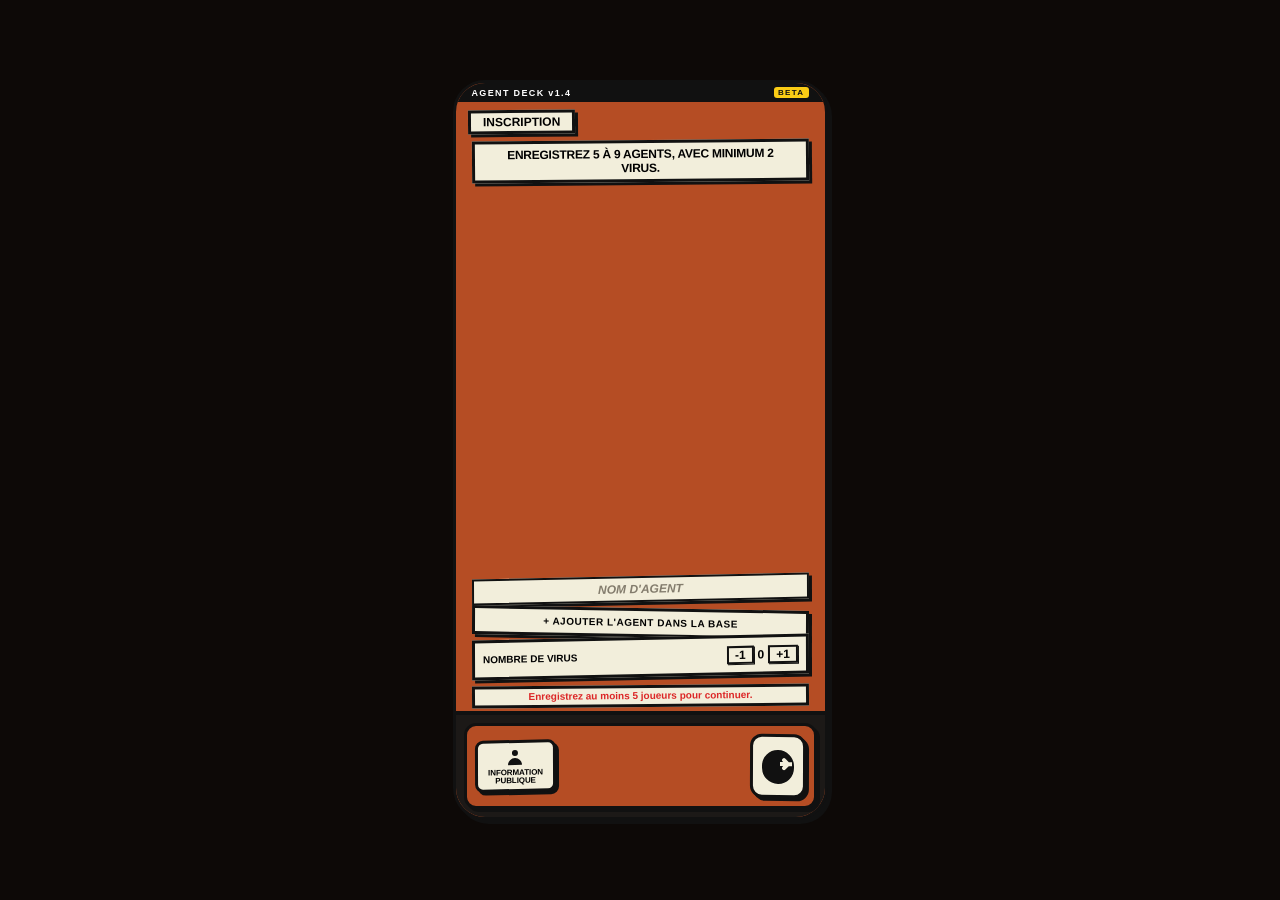
==== ag3/index.html @ 85b0e01d "epr clsq" ====
<!DOCTYPE html>
<html lang="fr">

<head>
    <meta charset="UTF-8">
    <meta name="viewport" content="width=device-width, initial-scale=1.0">
    <title>Enquete</title>

    <link rel="stylesheet" href="style.css">
</head>

<body>

    <!-- CADRE SIMULATEUR MOBILE -->
    <div class="simulator-frame">

        <!-- BARRE STATUT (Haut de page) -->
        <div class="status-bar">
            <span class="brand-name">AGENT DECK v1.4</span>
            <span id="screen-badge" class="badge">BETA</span>
        </div>

        <!-- HEADER UTILITAIRE -->
        <div class="header-utility">
            <!-- Bouton aide -->
            <!--<button onclick="toggleInfoModal()" class="spy-btn btn-help spy-tilt-left">
                ?
            </button>-->

            <!-- Titre d'écran dynamique -->
            <div id="screen-header-title" class="screen-title spy-tilt-slight">
                INSCRIPTION
            </div>

            <!-- Configuration rapide -->
            <!--
            <button onclick="switchActivePage('settings')" class="spy-btn btn-settings spy-tilt-left"
                aria-label="Paramètres">
                <svg fill="currentColor" viewBox="0 0 20 20">
                    <path fill-rule="evenodd"
                        d="M11.49 3.17c-.38-1.56-2.6-1.56-2.98 0a1.532 1.532 0 01-2.286.948c-1.372-.836-2.942.734-2.106 2.106.54.886.061 2.042-.947 2.287-1.561.379-1.561 2.6 0 2.978a1.532 1.532 0 01.947 2.287c-.836 1.372.734 2.942 2.106 2.106a1.532 1.532 0 012.287.947c.379 1.561 2.6 1.561 2.978 0a1.532 1.532 0 012.287-.947c1.372.836 2.942-.734 2.106-2.106a1.532 1.532 0 01.947-2.287c1.561-.379 1.561-2.6 0-2.978a1.532 1.532 0 01-.947-2.287c.836-1.372-.734-2.942-2.106-2.106a1.532 1.532 0 01-2.287-.947zM10 13a3 3 0 100-6 3 3 0 000 6z"
                        clip-rule="evenodd" />
                </svg>
            </button>--> 
        </div>

        <!-- ZONE DE RENDU DES MAQUETTES -->
        <div class="main-content-area">

            <!-- ================= ÉCRAN 01 : INSCRIPTION DES JOUEURS ================= -->
            <div id="screen-register" class="screen-layout active">
                <div class="info-card spy-tilt-slight">
                    <h2>Enregistrez 5 à 9 agents, avec minimum 2 virus.</h2>
                </div>

                <!-- Liste défilable -->
                <div id="agents-list-container" class="agents-scroll-list">
                    <!-- Injecté par JavaScript -->
                </div>

                <!-- Zone d'ajout compacte -->
                <div class="input-area">
                    <div class="spy-tilt-left">
                        <input id="input-new-agent" type="text" placeholder="NOM D'AGENT" maxlength="10"
                            class="spy-input">
                    </div>
                    <button onclick="handleAddAgent()" class="spy-btn btn-add-agent spy-tilt-right">
                        + AJOUTER L'AGENT DANS LA BASE
                    </button>
                </div>

                <!-- Quantité de roles -->
                <div class="settings-card spy-tilt-left settings-chrono">
                    <span class="settings-label">Nombre de virus</span>
                    <div class="select-control-group">
                        <button onclick="changeQuantityValue('virus', -1)" class="select-btn">-1</button>
                        <span id="select-virus-value" class="select-display-value">0</span>
                        <button onclick="changeQuantityValue('virus', 1)" class="select-btn">+1</button>
                    </div>
                </div>

                <!-- Footer indicatif de l'écran 1 -->
                <div class="register-footer">
                    <div class="register-footer-card bg-spy-paper border-spy-black spy-tilt-slight">
                        <p id="register-helper-text" class="register-footer-text text-red">Enregistrez au moins 5
                            joueurs pour continuer.</p>
                    </div>
                </div>
            </div>

            <!-- ================= ÉCRAN 02 : RÔLE ================= -->
            <div id="screen-role" class="screen-layout">
                <div class="role-wrapper">
                    <div class="header-name spy-tilt-left">
                        <h1 id="header-name">&NAME_HERE&</h1>
                    </div>

                    <!-- Sceau Role inconnu -->
                    <div class="seal-logo spy-tilt-left anti-reveal-role">
                        <svg viewBox="0 0 100 100">
                            <circle cx="50" cy="50" r="44" fill="none" stroke="black" stroke-width="4.5" />
                            <circle cx="50" cy="50" r="36" fill="none" stroke="black" stroke-dasharray="3 3"
                                stroke-width="1.5" />

                            <!-- Ornamental laurel -->
                            <path d="M18 58 C26 44, 34 38, 46 34" fill="none" stroke="black" stroke-width="2"
                                stroke-linecap="round" />
                            <path d="M82 58 C74 44, 66 38, 54 34" fill="none" stroke="black" stroke-width="2"
                                stroke-linecap="round" />

                            <!-- Top banner -->
                            <rect x="18" y="8" width="64" height="12" rx="3" fill="black" />
                            <text x="50" y="16" text-anchor="middle" font-size="7" font-weight="800" fill="white"
                                style="letter-spacing:0.8">INCONNU</text>

                            <!-- Central question mark -->
                            <text x="50" y="62" text-anchor="middle" font-size="34" font-weight="900" fill="black"
                                stroke="white" stroke-width="1">?</text>
                            <circle cx="50" cy="78" r="3.5" fill="black" />

                            <!-- Subtle inner accent -->
                            <circle cx="50" cy="50" r="12" fill="none" stroke="black" stroke-width="1.2"
                                opacity="0.6" />
                        </svg>
                    </div>

                    <!-- Enveloppe Révélation d'informations -->
                    <div id="envelope-service" class="hidden hidden-role block-reveal-role envelope-details">
                        <div class="seal-logo spy-tilt-left">
                            <svg viewBox="0 0 100 100">
                                <circle cx="50" cy="50" r="44" fill="none" stroke="black" stroke-width="4.5" />
                                <circle cx="50" cy="50" r="37" fill="none" stroke="black" stroke-dasharray="3 3"
                                    stroke-width="1.5" />
                                <path d="M15 50 C 30 22, 70 22, 85 50 C 70 78, 30 78, 15 50 Z" fill="none"
                                    stroke="black" stroke-width="4.5" />
                                <circle cx="50" cy="50" r="13" fill="black" />
                                <circle cx="50" cy="50" r="5" fill="white" />
                                <text x="50" y="23" text-anchor="middle" font-size="7.5" font-weight="900"
                                    letter-spacing="0.5">THE SERVICE</text>
                            </svg>
                        </div>
                        <div class="envelope-line spy-tilt-slight">
                            <p>Pour le moment, vous travaillez pour <span class="text-highlight-service">Le
                                    Service</span>.</p>
                        </div>
                        <div class="envelope-line spy-tilt-right">
                            <p>Il y a <span class="text-highlight-bold">
                                    <div id="nb-virus">n</div> agents
                                </span> du VIRUS.</p>
                        </div>
                        <div class="envelope-line spy-tilt-left fix-sized-20">
                            <p>Pour gagner, vous devez emprisonner l'une de leurs recrues.</p>
                        </div>
                    </div>

                    <div id="envelope-virus" class="hidden hidden-role block-reveal-role envelope-details">
                        <div class="seal-logo spy-tilt-left">
                            <svg viewBox="0 0 100 100">
                                <!-- Shield path with custom color directly -->
                                <path d="M50 8 L 82 22 L 78 62 C 72 80, 50 90, 50 90 C 50 90, 28 80, 22 62 L 18 22 Z"
                                    fill="none" stroke="#b91c1c" stroke-width="4.5" />
                                <line x1="50" y1="14" x2="50" y2="84" stroke="#b91c1c" stroke-width="4" />
                                <path d="M34 28 Q 50 42, 66 28 T 34 56 Q 50 70, 66 56" fill="none" stroke="#b91c1c"
                                    stroke-width="4" />
                                <text x="50" y="52" text-anchor="middle" font-size="8.5" font-weight="900" fill="black"
                                    stroke="white" stroke-width="1">V.I.R.U.S.</text>
                            </svg>
                        </div>
                        <div class="envelope-line spy-tilt-slight">
                            <p>Voici votre role machiavélique:</p>
                        </div>
                        <div class="envelope-line spy-tilt-right">
                            <p>Pour le moment, vous travaillez pour le <span class="text-highlight-virus">VIRUS</span>.
                                Votre mission est de ne pas être découvert et de faire en sorte que Le Service
                                emprisonne l'un des leurs.</p>
                        </div>
                        <div id="virus-list" class="envelope-line spy-tilt-left complice-row fix-sized-20">
                            <span class="complice-label">Complices :</span>
                            <!--<span class="complice-value">WAZO</span>-->
                        </div>
                    </div>
                </div>
            </div>
            
           <!-- ================= ÉCRAN 03 : NOM + ACTION ================= -->
           <div id="screen-actintro" class="screen-layout">
                <div class="role-wrapper">
                    <div class="header-name spy-tilt-left">
                        <h1 class="header-name-act">&NAME_HERE&</h1>
                    </div>
                    <div class="info-card bg-adoration-red spy-tilt-left">
                        <h1 id="actintro-title" class="title-adoration">$ACTION$</h1>
                    </div>

                    <!-- Enveloppe Adoration floutée -->
                    <div id="actintro-text" class="hidden-role block-reveal-role envelope-details revealed-role">
                        <!--
                        ADORATION
                        <div class="envelope-line spy-tilt-right">
                            <p>À partir de maintenant, pour gagner, vous devez <span class="text-highlight-bold">faire
                                    gagner J1</span>.</p>
                        </div>
                        <div class="envelope-line spy-tilt-left">
                            <p>Vous vous éprenez d'amour pour J1, dont le bonheur est la seule chose qui compte.</p>
                        </div>
                        <div class="envelope-line spy-tilt-slight">
                            <span class="target-subtext">Vous adorez :</span>
                            <span class="target-name">J1</span>
                        </div>
                        <div class="envelope-line spy-tilt-right">
                            <p class="tips-text">Astuce : Essayez de découvrir à quelle équipe J1 appartient et
                                aidez-les de toutes les manières possibles.</p>
                        </div>-->
<!--
<div class="public-page">
    <div class="envelope-line spy-tilt-left">
        <p><span class="text-highlight-bold">DOSSIER SECRET</span> - Le joueur actif a de la rancune contre quelqu’un. Cet agent gagnera seulement si sa cible est emprisonnée.</p>
    </div>
</div>

<div class="public-page">
    <div class="envelope-line spy-tilt-right">
        <p><span class="text-highlight-bold">DOSSIER SECRET</span> - Le joueur actif s’éprend d’amour pour quelqu’un. Cet agent gagnera seulement si l’objet de son adoration gagne.</p>
    </div>
</div>

<div class="public-page">
    <div class="envelope-line spy-tilt-slight">
        <p><span class="text-highlight-bold">DOSSIER SECRET</span> - Le joueur actif a reçu des ordres de ses supérieurs. Maintenant, cet agent gagnera seulement s’il se fait emprisonner.</p>
    </div>
    <div class="envelope-line spy-tilt-left">
        <p>Dans ce cas, tous les agents du Service et du VIRUS <span class="text-highlight-bold">perdront</span>.</p>
    </div>
    <div class="envelope-line spy-tilt-right">
        <p>Le joueur actif travaille toujours officiellement pour la même agence.</p>
    </div>
</div>

<div class="public-page">
    <div class="envelope-line spy-tilt-left">
        <p><span class="text-highlight-bold">DOSSIER SECRET</span> - Le joueur actif change de camp. Si l’agent travaillait pour Le Service, il travaille maintenant pour le VIRUS et vice versa.</p>
    </div>
</div>

<div class="public-page">
    <div class="envelope-line spy-tilt-right">
        <p>Le joueur actif peut déserter son équipe et rejoindre l’adversaire.</p>
    </div>
    <div class="envelope-line spy-tilt-left">
        <p>Un déserteur du <span class="text-highlight-bold">VIRUS</span> perd la partie s’il reçoit au moins un vote d’un autre membre du <span class="text-highlight-bold">VIRUS</span>.</p>
    </div>
    <div class="envelope-line spy-tilt-slight">
        <p>Un déserteur du <span class="text-highlight-bold">Service</span> ne peut pas voter.</p>
    </div>
</div>

<div class="public-page">
    <div class="envelope-line spy-tilt-left">
        <p>Le joueur actif sélectionne un agent pour découvrir son agence.</p>
    </div>
    <div class="envelope-line spy-tilt-right">
        <p>S’il se trouve que c’est un agent du <span class="text-highlight-bold">VIRUS</span>, le joueur actif rejoindra sa cause.</p>
    </div>
</div>

<div class="public-page">
    <div class="envelope-line spy-tilt-slight">
        <p>Le joueur actif sélectionne un agent.</p>
    </div>
    <div class="envelope-line spy-tilt-left">
        <p>Ils pourront tous les deux voir si l’un d’eux ou les deux, travaillent pour le <span class="text-highlight-bold">VIRUS</span>.</p>
    </div>
</div>

<div class="public-page">
    <div class="envelope-line spy-tilt-right">
        <p>Le joueur actif doit sélectionner un autre agent qui pourra soit <span class="text-highlight-bold">ajouter un vote supplémentaire</span> contre le joueur actif, soit <span class="text-highlight-bold">protéger</span> le joueur actif contre un vote lors de la phase d’accusation.</p>
    </div>
</div>

<div class="public-page">
    <div class="envelope-line spy-tilt-left">
        <p>Le joueur actif doit choisir un autre agent et <span class="text-highlight-bold">échanger secrètement d’agence</span> avec celui-ci.</p>
    </div>
    <div class="envelope-line spy-tilt-slight">
        <p>Ils travaillent maintenant chacun pour l’agence pour laquelle l’autre travaillait.</p>
    </div>
</div>-->


                    </div>
                  
                    
                </div>
            </div>
           <!-- ================= ÉCRAN 04 : ACTION CLASSIQUE ================= -->
           <div id="screen-classic" class="screen-layout">
                <div class="role-wrapper">
                    <div class="header-name spy-tilt-left">
                        <h1 class="header-name-act">&NAME_HERE&</h1>
                    </div>
                    <div class="info-card bg-adoration-red spy-tilt-left">
                        <h1 id="classic-title" class="title-adoration">$ACTION$</h1>
                    </div>

                    <!-- Enveloppe Adoration floutée -->
                    <div id="classic-text" class="hidden-role block-reveal-role envelope-details">
                         <!--<div class="envelope-line spy-tilt-right">
                           <p>À partir de maintenant, pour gagner, vous devez <span class="text-highlight-bold">faire
                                    gagner J1</span>.</p>
                        </div>
                        <div class="envelope-line spy-tilt-left">
                            <p>Vous vous éprenez d'amour pour J1, dont le bonheur est la seule chose qui compte.</p>
                        </div>
                        <div class="envelope-line spy-tilt-slight">
                            <span class="target-subtext">Vous adorez :</span>
                            <span class="target-name">J1</span>
                        </div>
                        <div class="envelope-line spy-tilt-right">
                            <p class="tips-text">Astuce : Essayez de découvrir à quelle équipe J1 appartient et
                                aidez-les de toutes les manières possibles.</p>
                        </div>-->
                        
<!--
<div class="private-page">
    <div class="envelope-line spy-tilt-left">
        <p>Sélectionnez deux agents pour interroger l'informateur.</p>
    </div>
    <div class="envelope-line spy-tilt-slight">
        <span class="target-subtext">Premier agent :</span> <span class="target-name">J1</span>
    </div>
    <div class="envelope-line spy-tilt-right">
        <span class="target-subtext">Second agent :</span> <span class="target-name">J2</span>
    </div>
    <div class="envelope-line spy-tilt-left">
        <p class="tips-text">Résultat : L'informateur vous dira de manière générique si <span class="text-highlight-bold">au moins l'un d'eux</span> fait partie du VIRUS.</p>
    </div>
</div>

<div class="private-page">
    <div class="envelope-line spy-tilt-left">
        <p>À partir de maintenant, pour gagner, vous devez <span class="text-highlight-bold">faire emprisonner J1</span>.</p>
    </div>
    <div class="envelope-line spy-tilt-right">
        <p>Peu importe qui gagne la partie (Le Service ou le VIRUS), votre unique condition de victoire est la chute de votre cible.</p>
    </div>
    <div class="envelope-line spy-tilt-slight">
        <span class="target-subtext">Votre cible :</span> <span class="target-name">J1</span>
    </div>
    <div class="envelope-line spy-tilt-left">
        <p class="tips-text">Astuce : Orientez les soupçons et votez stratégiquement pour envoyer J1 derrière les barreaux.</p>
    </div>
</div>

<div class="private-page">
    <div class="envelope-line spy-tilt-right">
        <p>À partir de maintenant, pour gagner, vous devez <span class="text-highlight-bold">faire gagner J1</span>.</p>
    </div>
    <div class="envelope-line spy-tilt-left">
        <p>Vous vous éprenez d'amour pour J1, dont le bonheur est la seule chose qui compte.</p>
    </div>
    <div class="envelope-line spy-tilt-slight">
        <span class="target-subtext">Vous adorez :</span> <span class="target-name">J1</span>
    </div>
    <div class="envelope-line spy-tilt-right">
        <p class="tips-text">Astuce : Essayez de découvrir à quelle équipe J1 appartient et aidez-les de toutes les manières possibles.</p>
    </div>
</div>

<div class="private-page">
    <div class="envelope-line spy-tilt-slight">
        <p>Vos ordres ont changé : vous devez <span class="text-highlight-bold">devenir le Bouc Émissaire</span> de cette mission.</p>
    </div>
    <div class="envelope-line spy-tilt-left">
        <p>Pour remporter la victoire, vous devez impérativement <span class="text-highlight-bold">vous faire emprisonner</span> à la fin du tour.</p>
    </div>
    <div class="envelope-line spy-tilt-right">
        <p>Si vous y parvenez, vous gagnez <span class="text-highlight-bold">seul</span> et sabotez les deux autres agences.</p>
    </div>
    <div class="envelope-line spy-tilt-left">
        <p class="tips-text">Astuce : Comportez-vous de manière suspecte pour attirer les votes sur vous, sans paraître trop évident.</p>
    </div>
</div>

<div class="private-page">
    <div class="envelope-line spy-tilt-left">
        <p>Votre puce sous-cutanée s'est activée. <span class="text-highlight-bold">Vous changez de camp instantanément !</span></p>
    </div>
    <div class="envelope-line spy-tilt-right">
        <span class="target-subtext">Votre nouvelle agence :</span>
        <span class="text-highlight-bold">[VIRUS (si vous étiez Service) / Service (si vous étiez VIRUS)]</span>
    </div>
    <div class="envelope-line spy-tilt-slight">
        <p class="tips-text">Attention : Vos conditions de victoire sont désormais alignées sur les objectifs de votre nouvelle équipe. Ne révélez pas ce revirement.</p>
    </div>
</div>

<div class="private-page">
    <div class="envelope-line spy-tilt-right">
        <p>Souhaitez-vous activer votre droit de désertion et <span class="text-highlight-bold">rejoindre l'agence adverse</span> ?</p>
    </div>
    <div class="envelope-line spy-tilt-left">
        <span class="target-subtext">Votre allégeance finale :</span>
        <span class="text-highlight-bold">[Camp adverse appliqué]</span>
    </div>
    <div class="envelope-line spy-tilt-slight">
        <p class="tips-text">Attention : Si vous quittez le VIRUS, évitez absolument les votes de vos anciens alliés. Si vous quittez le Service, votre droit de vote est révoqué.</p>
    </div>
</div>

<div class="private-page">
    <div class="envelope-line spy-tilt-left">
        <p>Sélectionnez un agent pour infiltrer son réseau :</p>
    </div>
    <div class="envelope-line spy-tilt-slight">
        <span class="target-subtext">Agent infiltré :</span> <span class="target-name">J1</span>
    </div>
    <div class="envelope-line spy-tilt-right">
        <span class="target-subtext">Agence de la cible :</span> <span class="text-highlight-bold">[Service / VIRUS]</span>
    </div>
    <div class="envelope-line spy-tilt-left">
        <p class="tips-text">Statut : Si la cible est du VIRUS, <span class="text-highlight-bold">votre agence est devenue le VIRUS</span>. Restez discret sur votre nouvelle alliance.</p>
    </div>
</div>

<div class="private-page">
    <div class="envelope-line spy-tilt-right">
        <p>Vous et votre cible croisez vos dossiers pour détecter la présence du VIRUS :</p>
    </div>
    <div class="envelope-line spy-tilt-slight">
        <span class="target-subtext">Agent sélectionné :</span> <span class="target-name">J1</span>
    </div>
    <div class="envelope-line spy-tilt-left">
        <span class="target-subtext">Résultat partagé :</span> 
        <span class="text-highlight-bold">[Aucun de vous / Un seul de vous / Vous deux]</span> bosse(nt) pour le VIRUS.
    </div>
</div>

<div class="private-page">
    <div class="envelope-line spy-tilt-slight">
        <p>Désignez l'agent qui détient les documents vous concernant :</p>
    </div>
    <div class="envelope-line spy-tilt-right">
        <span class="target-subtext">Agent choisi :</span> <span class="target-name">J1</span>
    </div>
    <div class="envelope-line spy-tilt-left">
        <p class="tips-text">Note : Ce joueur va devoir décider secrètement s'il utilise cette preuve pour vous <span class="text-highlight-bold">enfoncer (+1 vote)</span> ou pour vous <span class="text-highlight-bold">protéger (-1 vote)</span>.</p>
    </div>
</div>

<div class="private-page">
    <div class="envelope-line spy-tilt-left">
        <p>Sélectionnez l'agent avec lequel vous allez échanger vos rôles en secret :</p>
    </div>
    <div class="envelope-line spy-tilt-slight">
        <span class="target-subtext">Agent ciblé pour l'échange :</span> <span class="target-name">J1</span>
    </div>
    <div class="envelope-line spy-tilt-right">
        <span class="target-subtext">Votre nouvelle agence :</span> <span class="text-highlight-bold">[Nouvelle Agence]</span>
    </div>
    <div class="envelope-line spy-tilt-left">
        <p class="tips-text">Règle : Vous récupérez son agence, il récupère la vôtre. Vos conditions de victoire sont instantanément modifiées.</p>
    </div>
</div>
-->

                    </div>
                </div>
            </div>
          <!-- ================= ÉCRAN 05 : ACTION SELECTION ================= -->
<div id="screen-informant" class="screen-layout">
                <div class="info-card spy-tilt-slight">
                    <h2>INFORMATEUR SECRET</h2>
                </div>

                <div class="envelope-line spy-tilt-right" style="margin: 6px 0;">
                    <p style="font-size: 10px;">Choisissez deux agents. Votre informateur vous révélera si l'un deux est
                        un agent du VIRUS.</p>
                </div>

                <!-- Grille suspects -->
                <div class="suspects-grid">
                    <button onclick="toggleSuspect(this, 'O\'KS')" class="suspect-btn dark-theme spy-tilt-left">
                        <span class="suspect-label">O'KS</span>
                        <span class="check-box-indicator"></span>
                    </button>
                    <button onclick="toggleSuspect(this, 'DBDJ')" class="suspect-btn dark-theme spy-tilt-right">
                        <span class="suspect-label">DBDJ</span>
                        <span class="check-box-indicator"></span>
                    </button>
                    <button onclick="toggleSuspect(this, 'J2')" class="suspect-btn light-theme spy-tilt-left">
                        <span class="suspect-label">J2</span>
                        <span class="check-box-indicator"></span>
                    </button>
                    <button onclick="toggleSuspect(this, 'J1')" class="suspect-btn light-theme spy-tilt-right">
                        <span class="suspect-label">J1</span>
                        <span class="check-box-indicator"></span>
                    </button>
                </div>

                <!-- Bouton de validation d'analyse -->
                <button onclick="verifySuspectFactions()" class="spy-btn btn-confirm-suspects spy-tilt-slight">
                    APPUYEZ POUR CONFIRMER LA SÉLECTION
                </button>
            </div>


            <!-- ================= ÉCRAN 06 : RÉSULTATS FINAUX ================= -->
            <div id="screen-results" class="screen-layout">
                <div class="results-container">
                    <!-- GAGNANTS -->
                    <div class="results-category">
                        <div class="results-category-header spy-tilt-left">
                            GAGNANTS
                        </div>
                        <div class="results-row-grid">
                          <!--
                            <div class="result-card spy-tilt-right">
                                <span class="result-icon">☣️</span>
                                <span class="result-text-main">DBDJ</span>
                            </div>
                            <div class="result-card spy-tilt-left">
                                <span class="result-icon">☣️</span>
                                <span class="result-text-main">O'KS</span>
                            </div>-->
                        </div>
                        
                    </div>

                    <!-- PERDANTS -->
                    <div class="results-category" style="padding-top: 4px;">
                        <div class="results-category-header spy-tilt-right">
                            PERDANTS
                        </div>
                        <div class="results-category">
                           <!--
                            <div class="result-card-wide spy-tilt-left">
                                <div style="display: flex; align-items: center; gap: 6px;">
                                    <span class="result-icon">👁️</span>
                                    <span class="result-text-main">J1</span>
                                </div>
                                <span class="result-icon" style="color: var(--spy-red);">❤️</span>
                            </div>
                            <div class="result-card-wide spy-tilt-right">
                                <div style="display: flex; align-items: center; gap: 6px;">
                                    <span class="result-icon">👁️</span>
                                    <span class="result-text-main">J2</span>
                                </div>
                                <span class="result-icon">👤</span>
                            </div>
                            <div class="result-card-wide spy-tilt-left">
                                <div style="display: flex; align-items: center; gap: 6px;">
                                    <span class="result-icon">👁️</span>
                                    <span class="result-text-main">DJDJ</span>
                                </div>
                                <span class="result-subtext">RÉVÉLÉ</span>
                            </div>
                            -->
                        </div>
                    </div>
                </div>

                <!-- Bouton Rejouer -->
                <div class="restart-wrapper">
                    <button onclick="restartGameSession()" class="btn-restart spy-tilt-slight" aria-label="Recommencer">
                        <svg fill="none" stroke="currentColor" viewBox="0 0 24 24" stroke-width="2.5">
                            <path stroke-linecap="round" stroke-linejoin="round"
                                d="M4 4v5h.582m15.356 2A8.001 8.001 0 1-1.2 7.632M20 20v-5h-.581m0 0a8.003 8.003 0 01-15.357-2F" />
                        </svg>
                    </button>
                </div>
            </div>

            <!-- ================= ÉCRAN 7 : PARAMÈTRES ================= -->
            <div id="screen-settings" class="screen-layout">
                <div class="info-card spy-tilt-slight">
                    <h2>⚙️ INTERFACES TECHNIQUES</h2>
                </div>

                <div class="settings-container">
                    <div class="settings-card spy-tilt-left">
                        <label class="settings-label">🔊 EFFETS DE SCAN</label>
                        <input type="range" class="settings-range" min="0" max="100" value="70">
                    </div>

                    <div class="settings-card spy-tilt-right">
                        <label class="settings-label">💀 DIFFICULTÉ TACTIQUE</label>
                        <div class="difficulty-selector">
                            <button onclick="setScenarioDifficulty(this)"
                                class="difficulty-option active">CLASSIQUE</button>
                            <button onclick="setScenarioDifficulty(this)" class="difficulty-option">DOUBLE JEU</button>
                            <button onclick="setScenarioDifficulty(this)" class="difficulty-option">EXTRÊME</button>
                        </div>
                    </div>

                    <div class="settings-card spy-tilt-left settings-chrono">
                        <span class="settings-label">⏱️ CHRONO DU BRIEFING</span>
                        <div class="select-control-group">
                            <button onclick="changeChronoValue(-10)" class="select-btn">-10s</button>
                            <span id="select-value" class="select-display-value">60s</span>
                            <button onclick="changeChronoValue(10)" class="select-btn">+10s</button>
                        </div>
                    </div>
                </div>

                <!-- Bouton de retour -->
                <button onclick="switchActivePage('register')" class="spy-btn btn-apply-settings spy-tilt-right">
                    APPLIQUER LA CONFIGURATION
                </button>
            </div>

        </div>

        <!-- ================= COMPOSANT BAS PERSISTANT : SCANNER & NAVIGATION ================= -->
        <div class="persistent-bottom">

            <!-- CONTENANT DU SCANNER -->
            <div class="scanner-container">

                <!-- Bloc d'identification agent bas -->
                <div class="agent-id-badge spy-tilt-left">
                    <div id="for-all-icon" class="icon-container">
                        <!-- Silhouette d'espion simplifiée -->
                        <svg fill="currentColor" viewBox="0 0 20 20">
                            <path fill-rule="evenodd" d="M10 9a3 3 0 100-6 3 3 0 000 6zm-7 9a7 7 0 1114 0H3z"
                                clip-rule="evenodd" />
                        </svg>
                        <span class="badge-text">INFORMATION<br>PUBLIQUE</span>
                    </div>
                    <div id="private-icon" class="icon-container hidden">
                        <!-- Silhouette d'oeil barré: à l'abri des regards -->
                        <svg fill="currentColor" viewBox="0 0 20 20">
                            <path fill-rule="evenodd"
                                d="M10 3a7 7 0 00-7 7v1a7 7 0 0014 0V10a7 7 0 00-7-7zm3.707 9.707a1 1 0 01-1.414-1.414L12.586 10H11V8h1.586l-.293-.293a1 1 0 011.414-1.414L15.414 8H17v2h-1.586l-.293.293z"
                                clip-rule="evenodd" />
                        </svg>
                        <span class="badge-text">POUR VOS YEUX<br>UNIQUEMENT</span>
                    </div>
                </div>

                <!-- Texte instructif dynamique --
                <div class="instruction-box">
                    <p class="instruction-primary">Maintien décrypte</p>
                    <p class="instruction-secondary">Clic : Page suivante ➔</p>
                </div> -->

                <!-- LE SCANNER D'EMPREINTE TACTILE -->
                <div id="trigger-fingerprint" class="fingerprint-sensor spy-tilt-right hidden"
                    onmousedown="handleSensorHoldStart(event)" onmouseup="handleSensorHoldEnd()"
                    onmouseleave="handleSensorHoldEnd()" ontouchstart="handleSensorHoldStart(event)"
                    ontouchend="handleSensorHoldEnd()">
                    <!--
                     onclick="handleSequentialClick()" -->

                    <div class="svg-wrapper">
                        <!-- Icon empreinte digitale -->
                        <svg class="animate-scan" fill="none" stroke="currentColor" viewBox="0 0 24 24" stroke-width="1.8">
                            <path stroke-linecap="round" stroke-linejoin="round" d="M12 11c0 3.517-1.009 6.799-2.753 9.571m-3.44-2.04l.054-.09A13.916 13.916 0 009 11a13.92 13.92 0 012.348-7.558M12 11c0-1.88-.317-3.685-.904-5.364M4.2 16c.342.92.83 1.776 1.44 2.536M18 10a13.9 13.9 0 01-5.044 10.74M21 16.001a13.904 13.904 0 01-2.28 2.817M12 3a13.904 13.904 0 016.904 1.817M12 3v3.315" />
                        </svg>
                    </div>
                </div>

                <!-- SUIVANT -->
                <div id="trigger-next" class="fingerprint-sensor spy-tilt-right" onclick="clickNext()">
                    <div class="svg-wrapper">
                        <!-- Icon flèche droite -->
                        <svg fill="currentColor" viewBox="0 0 20 20">
                            <path fill-rule="evenodd"
                                d="M10 2a8 8 0 00-8 8v1a8 8 0 0016 0V10a8 8 0 00-8-8zm3.707 9.707a1 1 0 01-1.414-1.414L12.586 10H11V8h1.586l-.293-.293a1 1 0 011.414-1.414L15.414 8H17v2h-1.586l-.293.293z"
                                clip-rule="evenodd" />
                        </svg>
                    </div>
                </div>

            </div>

        </div>

    </div>

    <!-- BANDEAU DE TOAST / NOTIFICATION INTÉGRÉ -->
    <div id="toast-notif" class="system-toast spy-tilt-slight">
        Notification système
    </div>

    <!-- MODAL POPUP D'AIDE TECHNIQUE -->
    <div id="help-modal" class="modal-overlay" onclick="handleOutsideModalClick(event)">
        <div class="modal-card spy-tilt-slight">
            <h3>🕵️ INTERFACE EMBARQUÉE</h3>
            <p>
                Chaque page est calibrée sans aucun défilement vertical. Le bouton en forme d'empreinte digitale au bas
                de l'appareil remplace la commande "Suivant". Un clic rapide change d'écran, tandis qu'un maintien
                prolongé déverrouille les briefings de mission floutés.
            </p>
            <button onclick="toggleInfoModal()" class="spy-btn btn-modal-close">
                REPRENDRE
            </button>
        </div>
    </div>

    <script src="script.js"></script>
</body>

</html>
---- ag3/style.css ----
/* Variables globales pour la palette de couleurs Spy Game */
:root {
    --spy-orange: #b54d24;
    --spy-paper: #f2eedb;
    --spy-paper-hover: #eae4cb;
    --spy-paper-red: #fee2e2;
    --spy-black: #111111;
    --spy-white: #ffffff;
    --spy-gray: #837c6d;
    --spy-yellow: #facc15;
    --spy-yellow-hover: #eab308;
    --spy-red: #dc2626;
    --spy-red-dark: #991b1b;
    --spy-stone-700: #44403c;
    --spy-stone-800: #292524;
    --spy-stone-900: #1c1917;
    --border-width: 3px;
}

/* Réinitialisation & Conception No-Scroll */
* {
    box-sizing: border-box;
    margin: 0;
    padding: 0;
}

html,
body {
    height: 100%;
    width: 100%;
    overflow: hidden;
    /* Empêche tout défilement */
    background-color: #0d0907;
    /* Combinaison de polices système typées BD / Espionnage compactes */
    font-family: 'Impact', 'Arial Black', 'Franklin Gothic Bold', 'Arial Narrow', sans-serif;
    user-select: none;
    -webkit-user-select: none;
}

body {
    display: flex;
    align-items: center;
    justify-content: center;
    padding: 8px;
}

@media (min-width: 640px) {
    body {
        padding: 16px;
    }
}

/* --- CADRE CONSOLE MOBILE PRINCIPALE --- */
.simulator-frame {
    position: relative;
    width: 100%;
    max-width: 375px;
    height: 100%;
    max-height: 740px;
    background-color: var(--spy-orange);
    border: var(--border-width) solid var(--spy-black);
    box-shadow: 4px 4px 0px 0px var(--spy-black);
    border-radius: 2rem;
    overflow: hidden;
    display: flex;
    flex-direction: column;
    justify-content: space-between;
}

/* --- BARRE DE STATUT SUPÉRIEURE --- */
.status-bar {
    width: 100%;
    background-color: var(--spy-black);
    padding: 4px 16px;
    display: flex;
    justify-content: space-between;
    align-items: center;
    color: var(--spy-white);
    font-size: 9px;
    letter-spacing: 0.15em;
    flex-shrink: 0;
    z-index: 30;
}

.status-bar .brand-name {
    font-weight: bold;
}

.status-bar .badge {
    background-color: var(--spy-yellow);
    color: var(--spy-black);
    padding: 1px 4px;
    border-radius: 3px;
    font-weight: 900;
    text-transform: uppercase;
    font-size: 8px;
}

/* --- ACCESSOIRES DE NAVIGATION DE L'EN-TÊTE --- */
.header-utility {
    width: 100%;
    padding: 8px 12px 2px 12px;
    display: flex;
    justify-content: space-between;
    align-items: center;
    flex-shrink: 0;
    z-index: 30;
}

/* --- CLASSES COMPOSANTS SPY (ESTHÉTIQUE BD RETRO) --- */
.bg-spy-paper {
    background-color: var(--spy-paper);
}

.border-spy-black {
    border: var(--border-width) solid var(--spy-black);
}

.shadow-spy {
    box-shadow: 3px 3px 0px 0px var(--spy-black);
}

/* Boutons interactifs */
.spy-btn {
    font-family: inherit;
    cursor: pointer;
    border: var(--border-width) solid var(--spy-black);
    background-color: var(--spy-paper);
    box-shadow: 3px 3px 0px 0px var(--spy-black);
    display: inline-flex;
    align-items: center;
    justify-content: center;
    transition: transform 0.05s ease, box-shadow 0.05s ease, background-color 0.15s ease;
}

.spy-btn:hover {
    background-color: var(--spy-paper-hover);
}

.spy-btn:active {
    transform: translate(1px, 1px);
    box-shadow: 1px 1px 0px 0px var(--spy-black);
}

/* Bouton aide */
.btn-help {
    width: 28px;
    height: 28px;
    font-size: 14px;
    font-weight: 900;
}

/* Titre dynamique */
.screen-title {
    background-color: var(--spy-paper);
    border: var(--border-width) solid var(--spy-black);
    box-shadow: 3px 3px 0px 0px var(--spy-black);
    padding: 2px 12px;
    font-size: 12px;
    font-weight: bold;
    text-transform: uppercase;
}

/* Bouton engrenage paramètres */
.btn-settings {
    width: 28px;
    height: 28px;
    padding: 4px;
}

.btn-settings svg {
    width: 14px;
    height: 14px;
    display: block;
    color: var(--spy-black);
}

/* --- INCLINAISONS ASYMÉTRIQUES STYLE BD --- */
.spy-tilt-left {
    transform: rotate(-1.2deg) skewX(-1deg);
}

.spy-tilt-right {
    transform: rotate(1deg) skewX(0.8deg);
}

.spy-tilt-slight {
    transform: rotate(-0.5deg);
}

/* --- ZONE DE RENDU DES MAQUETTES ÉCRANS (FLEXBOX) --- */
.main-content-area {
    flex: 1;
    width: 100%;
    padding: 4px 16px;
    overflow: hidden;
    display: flex;
    flex-direction: column;
    justify-content: space-between;
}

/* Layout des écrans */
.screen-layout {
    display: none;
    height: 100%;
    flex-direction: column;
    justify-content: space-between;
}

.screen-layout.active {
    display: flex;
}

/* --- ÉCRAN 1 : INSCRIPTION DES JOUEURS --- */
.info-card {
    background-color: var(--spy-paper);
    border: var(--border-width) solid var(--spy-black);
    box-shadow: 3px 3px 0px 0px var(--spy-black);
    padding: 4px 12px;
    text-align: center;
    flex-shrink: 0;
}

.info-card h2 {
    font-size: 12px;
    font-weight: bold;
    text-transform: uppercase;
    letter-spacing: -0.02em;
}

/* Liste défilable des agents */
.agents-scroll-list {
    flex: 1;
    margin: 8px 0;
    overflow-y: auto;
    max-height: 50vh;
    padding-right: 2px;
}

/* Personnalisation de la barre de défilement */
.agents-scroll-list::-webkit-scrollbar {
    width: 5px;
}

.agents-scroll-list::-webkit-scrollbar-track {
    background: rgba(0, 0, 0, 0.05);
}

.agents-scroll-list::-webkit-scrollbar-thumb {
    background: var(--spy-black);
    border-radius: 2px;
}

/* Item de la liste des agents */
.agent-item {
    background-color: var(--spy-paper);
    border: var(--border-width) solid var(--spy-black);
    box-shadow: 3px 3px 0px 0px var(--spy-black);
    padding: 4px 10px;
    display: flex;
    justify-content: space-between;
    align-items: center;
    margin-bottom: 6px;
    flex-shrink: 0;
}

.agent-name {
    font-size: 12px;
    font-weight: 900;
    letter-spacing: 0.05em;
}

.agent-delete-btn {
    background: transparent;
    border: none;
    color: var(--spy-red);
    cursor: pointer;
    display: flex;
    align-items: center;
    justify-content: center;
    transition: transform 0.05s ease;
}

.agent-delete-btn:active {
    transform: scale(0.9);
}

.agent-delete-btn svg {
    width: 16px;
    height: 16px;
}

/* Inputs de formulaires compacts */
.input-area {
    display: flex;
    flex-direction: column;
    gap: 6px;
    flex-shrink: 0;
}

.spy-input {
    width: 100%;
    border: 2.5px solid var(--spy-black);
    background-color: var(--spy-paper);
    text-transform: uppercase;
    font-weight: 700;
    padding: 4px 10px;
    text-align: center;
    font-size: 12px;
    font-family: inherit;
    outline: none;
    box-shadow: 3px 3px 0px 0px var(--spy-black);
}

.spy-input::placeholder {
    color: var(--spy-gray);
    font-style: italic;
}

.btn-add-agent {
    width: 100%;
    padding: 6px;
    font-size: 10px;
    font-weight: 900;
    letter-spacing: 0.05em;
    text-transform: uppercase;
}

/* Pied informatif écran d'enregistrement */
.register-footer {
    margin-top: 8px;
    flex-shrink: 0;
}

.register-footer-card {
    border: var(--border-width) solid var(--spy-black);
    padding: 2px 12px;
    text-align: center;
}

.register-footer-text {
    font-size: 10px;
    font-weight: bold;
    line-height: 1.2;
}

.text-red {
    color: var(--spy-red);
}

.text-green {
    color: #15803d;
}

/* --- ÉCRANS DE RÔLE : SECRETS & REVELATIONS --- */
.role-wrapper {
    display: flex;
    flex-direction: column;
    align-items: center;
    justify-content: center;
    flex: 1;
    gap: 8px;
    margin: auto 0;
}

/* Sceaux/Insignes vectoriels */
.seal-logo {
    width: 64px;
    height: 64px;
    background-color: var(--spy-paper);
    border-radius: 50%;
    border: var(--border-width) solid var(--spy-black);
    box-shadow: 3px 3px 0px 0px var(--spy-black);
    display: flex;
    align-items: center;
    justify-content: center;
    padding: 4px;
    flex-shrink: 0;
}

.seal-logo.virus-badge {
    border-radius: 12px;
}

.seal-logo svg {
    width: 100%;
    height: 100%;
}

/* États cachés/Révélables */
.hidden-role {
    filter: blur(8px);
    opacity: 0.2;
    transition: filter 0.2s ease, opacity 0.2s ease;
}

.revealed-role {
    filter: none !important;
    opacity: 1 !important;
}

/* Blocs d'informations enveloppes */
.envelope-details {
    width: 100%;
    display: flex;
    flex-direction: column;
    gap: 6px;
}

.envelope-line {
    background-color: var(--spy-paper);
    border: var(--border-width) solid var(--spy-black);
    box-shadow: 3px 3px 0px 0px var(--spy-black);
    padding: 4px 12px;
    text-align: center;
}

.envelope-line p {
    font-size: 11px;
    font-weight: bold;
}

.text-highlight-service {
    color: #7c2d12;
    font-size: 12px;
    font-weight: 800;
}

.text-highlight-virus {
    color: var(--spy-red-dark);
    font-size: 12px;
    font-weight: 800;
}

.text-highlight-bold {
    color: var(--spy-red);
    font-weight: 800;
    font-size: 12px;
}

/* Style Adoration J2 */
.bg-adoration-red {
    background-color: var(--spy-paper-red);
}

.title-adoration {
    font-size: 18px;
    font-weight: 900;
    letter-spacing: 0.1em;
    color: var(--spy-red);
}

.target-subtext {
    font-size: 8px;
    color: #4b5563;
    text-transform: uppercase;
    display: block;
    line-height: 1;
}

.target-name {
    font-size: 16px;
    font-weight: 900;
    color: var(--spy-red);
    letter-spacing: 0.05em;
}

.tips-text {
    font-size: 9px;
    color: #44403c;
    font-style: italic;
    line-height: 1.1;
}

/* Style Sophie Virus */
.header-name {
    background-color: var(--spy-paper);
    border: var(--border-width) solid var(--spy-black);
    box-shadow: 3px 3px 0px 0px var(--spy-black);
    padding: 2px 16px;
    width: 100%;
    text-align: center;
    flex-shrink: 0;
}

.header-name h2 {
    font-size: 14px;
    font-weight: 800;
    letter-spacing: 0.05em;
}

.complice-row {
    display: flex;
    justify-content: space-between;
    align-items: center;
}

.complice-label {
    font-size: 9px;
    color: #6b7280;
    text-transform: uppercase;
    line-height: 1;
}

.complice-value {
    font-size: 12px;
    font-weight: 900;
    letter-spacing: 0.1em;
    color: var(--spy-red-dark);
}

/* --- ÉCRAN 5 : ACTION RECHERCHE (INFORMATEUR) --- */
.suspects-grid {
    display: grid;
    grid-template-columns: repeat(2, 1fr);
    gap: 6px;
    margin: 4px 0;
    flex: 1;
    align-items: center;
    overflow: hidden;
}

.suspect-btn {
    height: 44px;
    padding: 0 8px;
    display: flex;
    justify-content: space-between;
    align-items: center;
    border: var(--border-width) solid var(--spy-black);
    box-shadow: 3px 3px 0px 0px var(--spy-black);
    font-family: inherit;
    cursor: pointer;
    transition: transform 0.05s ease, box-shadow 0.05s ease;
}

.suspect-btn.dark-theme {
    background-color: var(--spy-stone-700);
    color: var(--spy-white);
}

.suspect-btn.light-theme {
    background-color: var(--spy-paper);
    color: var(--spy-black);
}

.suspect-btn:active {
    transform: translate(1px, 1px);
    box-shadow: 1px 1px 0px 0px var(--spy-black);
}

.suspect-btn .suspect-label {
    font-weight: 800;
    font-size: 12px;
    letter-spacing: 0.05em;
}

.suspect-btn .check-box-indicator {
    font-weight: 900;
    font-size: 12px;
}

.suspect-btn.dark-theme .check-box-indicator {
    color: var(--spy-yellow);
}

.btn-confirm-suspects {
    width: 100%;
    background-color: var(--spy-yellow);
    padding: 6px;
    font-size: 10px;
    font-weight: 900;
    letter-spacing: 0.05em;
    text-transform: uppercase;
    margin-top: 4px;
    flex-shrink: 0;
}

.btn-confirm-suspects:hover {
    background-color: var(--spy-yellow-hover);
}

/* --- ÉCRAN 6 : RÉSULTATS FINAUX --- */
.results-container {
    flex: 1;
    display: flex;
    flex-direction: column;
    justify-content: center;
    gap: 8px;
}

.results-category {
    display: flex;
    flex-direction: column;
    gap: 4px;
}

.results-category-header {
    background-color: var(--spy-black);
    color: var(--spy-white);
    padding: 2px 12px;
    text-align: center;
    font-size: 10px;
    font-weight: bold;
    letter-spacing: 0.15em;
}

.results-row-grid {
    display: grid;
    grid-template-columns: repeat(2, 1fr);
    gap: 6px;
}

.result-card {
    background-color: var(--spy-paper);
    border: var(--border-width) solid var(--spy-black);
    box-shadow: 3px 3px 0px 0px var(--spy-black);
    padding: 4px 12px;
    display: flex;
    align-items: center;
    gap: 6px;
}

.result-card-wide {
    background-color: var(--spy-paper);
    border: var(--border-width) solid var(--spy-black);
    box-shadow: 3px 3px 0px 0px var(--spy-black);
    padding: 4px 12px;
    display: flex;
    justify-content: space-between;
    align-items: center;
}

.result-text-main {
    font-size: 11px;
    font-weight: 900;
    letter-spacing: 0.05em;
}

.result-icon {
    font-size: 12px;
}

.result-subtext {
    color: #6b7280;
    font-size: 9px;
    text-transform: uppercase;
}

/* Bouton Rejouer circulaire */
.restart-wrapper {
    margin-top: auto;
    padding-top: 6px;
    display: flex;
    justify-content: center;
    flex-shrink: 0;
}

.btn-restart {
    width: 40px;
    height: 40px;
    background-color: var(--spy-paper);
    border: var(--border-width) solid var(--spy-black);
    box-shadow: 3px 3px 0px 0px var(--spy-black);
    border-radius: 50%;
    display: flex;
    align-items: center;
    justify-content: center;
    cursor: pointer;
    transition: background-color 0.15s, transform 0.05s;
}

.btn-restart:hover {
    background-color: #fef08a;
}

.btn-restart:active {
    transform: scale(0.9);
}

.btn-restart svg {
    width: 16px;
    height: 16px;
    color: var(--spy-black);
}

/* --- ÉCRAN 7 : PARAMÈTRES (INTERFACES TECHNIQUES) --- */
.settings-container {
    display: flex;
    flex-direction: column;
    justify-content: center;
    gap: 8px;
    margin: 8px 0;
    flex: 1;
}

.settings-card {
    background-color: var(--spy-paper);
    border: var(--border-width) solid var(--spy-black);
    box-shadow: 3px 3px 0px 0px var(--spy-black);
    padding: 8px;
}

.settings-label {
    display: block;
    font-size: 10px;
    font-weight: bold;
    text-transform: uppercase;
    margin-bottom: 2px;
}

/* Range */
.settings-range {
    width: 100%;
    accent-color: var(--spy-orange);
    cursor: pointer;
}

/* Grille de sélection de difficulté */
.difficulty-selector {
    display: grid;
    grid-template-columns: repeat(3, 1fr);
    gap: 4px;
    margin-top: 4px;
}

.difficulty-option {
    background-color: var(--spy-paper);
    border: 2px solid var(--spy-black);
    padding: 2px 0;
    font-family: inherit;
    font-size: 9px;
    font-weight: bold;
    cursor: pointer;
    text-align: center;
    transition: background-color 0.1s;
}

.difficulty-option.active {
    background-color: var(--spy-yellow);
}

/* Chrono contrôle */
.settings-chrono {
    display: flex;
    justify-content: space-between;
    align-items: center;
}

.select-control-group {
    display: flex;
    align-items: center;
    gap: 4px;
}

.select-btn {
    background-color: var(--spy-paper);
    border: 2px solid var(--spy-black);
    padding: 0 6px;
    font-family: inherit;
    font-size: 12px;
    font-weight: bold;
    cursor: pointer;
    box-shadow: 1px 1px 0px 0px var(--spy-black);
}

.select-btn:active {
    transform: translate(0.5px, 0.5px);
    box-shadow: 0px 0px 0px 0px var(--spy-black);
}

.select-display-value {
    font-size: 12px;
    font-weight: 900;
}

.btn-apply-settings {
    width: 100%;
    background-color: #fef3c7;
    /* Amber 100 */
    padding: 6px;
    font-size: 12px;
    font-weight: 900;
    letter-spacing: 0.05em;
    text-transform: uppercase;
    margin-top: auto;
    flex-shrink: 0;
}

.btn-apply-settings:hover {
    background-color: #fde68a;
    /* Amber 200 */
}

/* --- COMPOSANT BAS PERSISTANT : EMPREINTE DIGITALE NAV --- */
.persistent-bottom {
    width: 100%;
    background-color: var(--spy-stone-900);
    border-top: 4px solid var(--spy-black);
    padding: 8px;
    flex-shrink: 0;
    z-index: 40;
}

.scanner-container {
    width: 100%;
    background-color: var(--spy-orange);
    border: var(--border-width) solid var(--spy-black);
    box-shadow: 3px 3px 0px 0px var(--spy-black);
    padding: 8px;
    border-radius: 12px;
    display: flex;
    align-items: center;
    justify-content: space-between;
}

/* Bloc d'identification de l'agent */
.agent-id-badge {
    display: flex;
    align-items: center;
    gap: 8px;
    background-color: var(--spy-paper);
    border: var(--border-width) solid var(--spy-black);
    box-shadow: 3px 3px 0px 0px var(--spy-black);
    padding: 4px 10px;
    border-radius: 8px;
    flex-shrink: 0;
    user-select: none;
}

.agent-id-badge .icon-container {
    display: flex;
    flex-direction: column;
    align-items: center;
}

.agent-id-badge svg {
    width: 20px;
    height: 20px;
    color: var(--spy-black);
    margin-bottom: 2px;
}

.agent-id-badge .badge-text {
    font-size: 8px;
    font-weight: 900;
    letter-spacing: -0.01em;
    text-transform: uppercase;
    line-height: 1;
    text-align: center;
}

/* Consignes interactives */
.instruction-box {
    flex: 1;
    padding: 0 8px;
    text-align: center;
    user-select: none;
}

.instruction-primary {
    font-size: 9px;
    font-weight: 900;
    color: #f5f5f4;
    /* Stone 100 */
    text-transform: uppercase;
    letter-spacing: 0.1em;
    line-height: 1.2;
}

.instruction-secondary {
    font-size: 10px;
    font-weight: 900;
    color: var(--spy-yellow);
    text-transform: uppercase;
    letter-spacing: -0.01em;
    animation: pulse-animation 1.5s infinite;
}

@keyframes pulse-animation {

    0%,
    100% {
        opacity: 1;
    }

    50% {
        opacity: 0.5;
    }
}

/* Scanner d'empreinte interactif */
.fingerprint-sensor {
    width: 56px;
    height: 64px;
    background-color: var(--spy-paper);
    border: var(--border-width) solid var(--spy-black);
    box-shadow: 3px 3px 0px 0px var(--spy-black);
    border-radius: 12px;
    display: flex;
    flex-direction: column;
    align-items: center;
    justify-content: center;
    cursor: pointer;
    transition: background-color 0.15s, transform 0.05s;
    flex-shrink: 0;
    user-select: none;
}

.fingerprint-sensor:hover {
    background-color: var(--spy-paper-hover);
}

.fingerprint-sensor:active {
    transform: scale(0.95);
}

.fingerprint-sensor .svg-wrapper {
    position: relative;
    width: 40px;
    height: 40px;
}

.fingerprint-sensor svg {
    width: 100%;
    height: 100%;
    color: var(--spy-black);
}

/* Animation de scan de l'empreinte */
@keyframes scan-animation {

    0%,
    100% {
        transform: scale(1);
        opacity: 0.85;
    }

    50% {
        transform: scale(1.04);
        opacity: 1;
    }
}

.animate-scan {
    animation: scan-animation 1.5s infinite ease-in-out;
}

/* --- BARRE DE NAVIGATION RAPIDE DESIGNER --- */
.audit-nav-bar {
    display: grid;
    grid-template-columns: repeat(7, 1fr);
    gap: 2px;
    font-size: 7px;
    font-weight: bold;
    text-align: center;
    margin-top: 6px;
}

.audit-nav-btn {
    background-color: var(--spy-stone-800);
    border: none;
    color: var(--spy-white);
    padding: 2px 0;
    border-radius: 2px;
    cursor: pointer;
    font-family: inherit;
    transition: background-color 0.1s;
}

.audit-nav-btn:hover {
    background-color: var(--spy-stone-700);
}

/* --- BANDEAU TOAST INTÉGRÉ --- */
.system-toast {
    position: fixed;
    bottom: 24px;
    background-color: var(--spy-yellow);
    color: var(--spy-black);
    border: 4px solid var(--spy-black);
    font-weight: 900;
    padding: 8px 16px;
    border-radius: 4px;
    box-shadow: 0 10px 25px rgba(0, 0, 0, 0.5);
    text-align: center;
    transform: translateY(100px);
    opacity: 0;
    transition: transform 0.2s ease, opacity 0.2s ease;
    pointer-events: none;
    z-index: 50;
    text-transform: uppercase;
    font-size: 10px;
}

.system-toast.visible {
    transform: translateY(0);
    opacity: 1;
}

/* --- POPUP MODAL D'AIDE TECHNIQUE --- */
.modal-overlay {
    position: fixed;
    top: 0;
    left: 0;
    right: 0;
    bottom: 0;
    background-color: rgba(0, 0, 0, 0.6);
    backdrop-filter: blur(4px);
    -webkit-backdrop-filter: blur(4px);
    display: none;
    align-items: center;
    justify-content: center;
    padding: 16px;
    z-index: 50;
}

.modal-overlay.active {
    display: flex;
}

.modal-card {
    background-color: var(--spy-paper);
    border: var(--border-width) solid var(--spy-black);
    box-shadow: 4px 4px 0px 0px var(--spy-black);
    padding: 16px;
    max-width: 320px;
    width: 100%;
    display: flex;
    flex-direction: column;
    gap: 8px;
}

.modal-card h3 {
    font-size: 14px;
    font-weight: 900;
    text-align: center;
    border-bottom: 2px solid var(--spy-black);
    padding-bottom: 4px;
}

.modal-card p {
    font-size: 10px;
    font-weight: bold;
    color: var(--spy-stone-700);
    line-height: 1.4;
    text-align: justify;
}

.btn-modal-close {
    width: 100%;
    padding: 6px;
    font-size: 12px;
    font-weight: bold;
    background-color: #fef3c7;
    /* Amber 100 */
}

.btn-modal-close:hover {
    background-color: #fde68a;
    /* Amber 200 */
}


/* Additionnel */


.hidden {
    display: none !important;
}

.fix-sized-20 {
    height: 20vh;
}
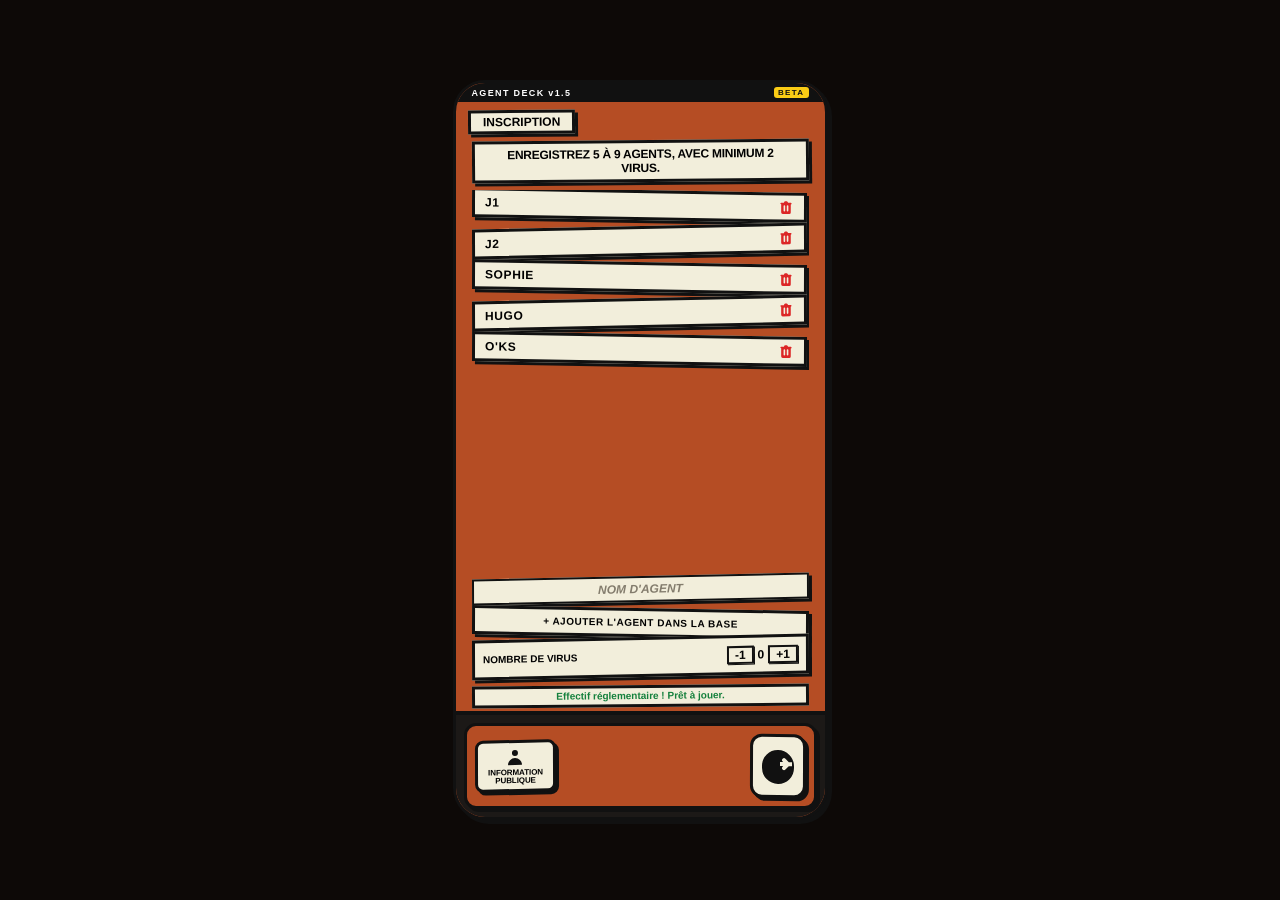
==== commit 5804140b: "updt5" ====
--- a/ag3/index.html
+++ b/ag3/index.html
@@ -16,7 +16,7 @@
 
         <!-- BARRE STATUT (Haut de page) -->
         <div class="status-bar">
-            <span class="brand-name">AGENT DECK v1.4</span>
+            <span class="brand-name">AGENT DECK v1.5</span>
             <span id="screen-badge" class="badge">BETA</span>
         </div>
 
@@ -41,7 +41,7 @@
                         d="M11.49 3.17c-.38-1.56-2.6-1.56-2.98 0a1.532 1.532 0 01-2.286.948c-1.372-.836-2.942.734-2.106 2.106.54.886.061 2.042-.947 2.287-1.561.379-1.561 2.6 0 2.978a1.532 1.532 0 01.947 2.287c-.836 1.372.734 2.942 2.106 2.106a1.532 1.532 0 012.287.947c.379 1.561 2.6 1.561 2.978 0a1.532 1.532 0 012.287-.947c1.372.836 2.942-.734 2.106-2.106a1.532 1.532 0 01.947-2.287c1.561-.379 1.561-2.6 0-2.978a1.532 1.532 0 01-.947-2.287c.836-1.372-.734-2.942-2.106-2.106a1.532 1.532 0 01-2.287-.947zM10 13a3 3 0 100-6 3 3 0 000 6z"
                         clip-rule="evenodd" />
                 </svg>
-            </button>--> 
+            </button>-->
         </div>
 
         <!-- ZONE DE RENDU DES MAQUETTES -->
@@ -139,11 +139,11 @@
                                     letter-spacing="0.5">THE SERVICE</text>
                             </svg>
                         </div>
-                        <div class="envelope-line spy-tilt-slight">
+                        <div class="envelope-line spy-tilt-slight fix-sized-5">
                             <p>Pour le moment, vous travaillez pour <span class="text-highlight-service">Le
                                     Service</span>.</p>
                         </div>
-                        <div class="envelope-line spy-tilt-right">
+                        <div class="envelope-line spy-tilt-right fix-sized-10">
                             <p>Il y a <span class="text-highlight-bold">
                                     <div id="nb-virus">n</div> agents
                                 </span> du VIRUS.</p>
@@ -166,10 +166,10 @@
                                     stroke="white" stroke-width="1">V.I.R.U.S.</text>
                             </svg>
                         </div>
-                        <div class="envelope-line spy-tilt-slight">
+                        <div class="envelope-line spy-tilt-slight fix-sized-5">
                             <p>Voici votre role machiavélique:</p>
                         </div>
-                        <div class="envelope-line spy-tilt-right">
+                        <div class="envelope-line spy-tilt-right fix-sized-10">
                             <p>Pour le moment, vous travaillez pour le <span class="text-highlight-virus">VIRUS</span>.
                                 Votre mission est de ne pas être découvert et de faire en sorte que Le Service
                                 emprisonne l'un des leurs.</p>
@@ -181,9 +181,9 @@
                     </div>
                 </div>
             </div>
-            
-           <!-- ================= ÉCRAN 03 : NOM + ACTION ================= -->
-           <div id="screen-actintro" class="screen-layout">
+
+            <!-- ================= ÉCRAN 03 : NOM + ACTION ================= -->
+            <div id="screen-actintro" class="screen-layout">
                 <div class="role-wrapper">
                     <div class="header-name spy-tilt-left">
                         <h1 class="header-name-act">&NAME_HERE&</h1>
@@ -193,7 +193,7 @@
                     </div>
 
                     <!-- Enveloppe Adoration floutée -->
-                    <div id="actintro-text" class="hidden-role block-reveal-role envelope-details revealed-role">
+                    <div id="actintro-text" class="envelope-details">
                         <!--
                         ADORATION
                         <div class="envelope-line spy-tilt-right">
@@ -211,7 +211,7 @@
                             <p class="tips-text">Astuce : Essayez de découvrir à quelle équipe J1 appartient et
                                 aidez-les de toutes les manières possibles.</p>
                         </div>-->
-<!--
+                        <!--
 <div class="public-page">
     <div class="envelope-line spy-tilt-left">
         <p><span class="text-highlight-bold">DOSSIER SECRET</span> - Le joueur actif a de la rancune contre quelqu’un. Cet agent gagnera seulement si sa cible est emprisonnée.</p>
@@ -289,12 +289,12 @@
 
 
                     </div>
-                  
-                    
-                </div>
-            </div>
-           <!-- ================= ÉCRAN 04 : ACTION CLASSIQUE ================= -->
-           <div id="screen-classic" class="screen-layout">
+
+
+                </div>
+            </div>
+            <!-- ================= ÉCRAN 04 : ACTION CLASSIQUE ================= -->
+            <div id="screen-classic" class="screen-layout">
                 <div class="role-wrapper">
                     <div class="header-name spy-tilt-left">
                         <h1 class="header-name-act">&NAME_HERE&</h1>
@@ -305,7 +305,7 @@
 
                     <!-- Enveloppe Adoration floutée -->
                     <div id="classic-text" class="hidden-role block-reveal-role envelope-details">
-                         <!--<div class="envelope-line spy-tilt-right">
+                        <!--<div class="envelope-line spy-tilt-right">
                            <p>À partir de maintenant, pour gagner, vous devez <span class="text-highlight-bold">faire
                                     gagner J1</span>.</p>
                         </div>
@@ -320,21 +320,9 @@
                             <p class="tips-text">Astuce : Essayez de découvrir à quelle équipe J1 appartient et
                                 aidez-les de toutes les manières possibles.</p>
                         </div>-->
-                        
-<!--
-<div class="private-page">
-    <div class="envelope-line spy-tilt-left">
-        <p>Sélectionnez deux agents pour interroger l'informateur.</p>
-    </div>
-    <div class="envelope-line spy-tilt-slight">
-        <span class="target-subtext">Premier agent :</span> <span class="target-name">J1</span>
-    </div>
-    <div class="envelope-line spy-tilt-right">
-        <span class="target-subtext">Second agent :</span> <span class="target-name">J2</span>
-    </div>
-    <div class="envelope-line spy-tilt-left">
-        <p class="tips-text">Résultat : L'informateur vous dira de manière générique si <span class="text-highlight-bold">au moins l'un d'eux</span> fait partie du VIRUS.</p>
-    </div>
+
+                        <!--
+<div class="private-page">
 </div>
 
 <div class="private-page">
@@ -467,19 +455,26 @@
                     </div>
                 </div>
             </div>
-          <!-- ================= ÉCRAN 05 : ACTION SELECTION ================= -->
-<div id="screen-informant" class="screen-layout">
+            <!-- ================= ÉCRAN 05 : ACTION SELECTION ================= -->
+            <div id="screen-select" class="screen-layout">
+                <div class="header-name spy-tilt-left">
+                    <h1 class="header-name-act">&NAME_HERE&</h1>
+                </div>
                 <div class="info-card spy-tilt-slight">
-                    <h2>INFORMATEUR SECRET</h2>
-                </div>
-
-                <div class="envelope-line spy-tilt-right" style="margin: 6px 0;">
-                    <p style="font-size: 10px;">Choisissez deux agents. Votre informateur vous révélera si l'un deux est
-                        un agent du VIRUS.</p>
+                    <h1 id="select-title">INFORMATEUR SECRET</h1>
+                </div>
+
+                <div id="select-text">
+
                 </div>
 
                 <!-- Grille suspects -->
-                <div class="suspects-grid">
+                <div id="select-grid" class="suspects-grid">
+                    <!--<button value="42" onclick="togglePlayer(this)" class="suspect-btn dark-theme spy-tilt-left">
+                        <span class="suspect-label">NOM</span>
+                        <span class="check-box-indicator"></span>
+                    </button>-->
+                    <!--
                     <button onclick="toggleSuspect(this, 'O\'KS')" class="suspect-btn dark-theme spy-tilt-left">
                         <span class="suspect-label">O'KS</span>
                         <span class="check-box-indicator"></span>
@@ -495,7 +490,7 @@
                     <button onclick="toggleSuspect(this, 'J1')" class="suspect-btn light-theme spy-tilt-right">
                         <span class="suspect-label">J1</span>
                         <span class="check-box-indicator"></span>
-                    </button>
+                    </button>-->
                 </div>
 
                 <!-- Bouton de validation d'analyse -->
@@ -509,12 +504,12 @@
             <div id="screen-results" class="screen-layout">
                 <div class="results-container">
                     <!-- GAGNANTS -->
-                    <div class="results-category">
+                    <div class="results-category" id="results-winners-grid">
                         <div class="results-category-header spy-tilt-left">
                             GAGNANTS
                         </div>
                         <div class="results-row-grid">
-                          <!--
+                            <!--
                             <div class="result-card spy-tilt-right">
                                 <span class="result-icon">☣️</span>
                                 <span class="result-text-main">DBDJ</span>
@@ -524,7 +519,7 @@
                                 <span class="result-text-main">O'KS</span>
                             </div>-->
                         </div>
-                        
+
                     </div>
 
                     <!-- PERDANTS -->
@@ -532,8 +527,8 @@
                         <div class="results-category-header spy-tilt-right">
                             PERDANTS
                         </div>
-                        <div class="results-category">
-                           <!--
+                        <div class="results-category" id="results-losers-grid">
+                            <!--
                             <div class="result-card-wide spy-tilt-left">
                                 <div style="display: flex; align-items: center; gap: 6px;">
                                     <span class="result-icon">👁️</span>
@@ -654,8 +649,10 @@
 
                     <div class="svg-wrapper">
                         <!-- Icon empreinte digitale -->
-                        <svg class="animate-scan" fill="none" stroke="currentColor" viewBox="0 0 24 24" stroke-width="1.8">
-                            <path stroke-linecap="round" stroke-linejoin="round" d="M12 11c0 3.517-1.009 6.799-2.753 9.571m-3.44-2.04l.054-.09A13.916 13.916 0 009 11a13.92 13.92 0 012.348-7.558M12 11c0-1.88-.317-3.685-.904-5.364M4.2 16c.342.92.83 1.776 1.44 2.536M18 10a13.9 13.9 0 01-5.044 10.74M21 16.001a13.904 13.904 0 01-2.28 2.817M12 3a13.904 13.904 0 016.904 1.817M12 3v3.315" />
+                        <svg class="animate-scan" fill="none" stroke="currentColor" viewBox="0 0 24 24"
+                            stroke-width="1.8">
+                            <path stroke-linecap="round" stroke-linejoin="round"
+                                d="M12 11c0 3.517-1.009 6.799-2.753 9.571m-3.44-2.04l.054-.09A13.916 13.916 0 009 11a13.92 13.92 0 012.348-7.558M12 11c0-1.88-.317-3.685-.904-5.364M4.2 16c.342.92.83 1.776 1.44 2.536M18 10a13.9 13.9 0 01-5.044 10.74M21 16.001a13.904 13.904 0 01-2.28 2.817M12 3a13.904 13.904 0 016.904 1.817M12 3v3.315" />
                         </svg>
                     </div>
                 </div>
--- a/ag3/style.css
+++ b/ag3/style.css
@@ -389,7 +389,7 @@
 
 /* États cachés/Révélables */
 .hidden-role {
-    filter: blur(8px);
+    filter: blur(25px);
     opacity: 0.2;
     transition: filter 0.2s ease, opacity 0.2s ease;
 }
@@ -515,7 +515,7 @@
     grid-template-columns: repeat(2, 1fr);
     gap: 6px;
     margin: 4px 0;
-    flex: 1;
+    /*flex: 1;*/
     align-items: center;
     overflow: hidden;
 }
@@ -540,6 +540,11 @@
 
 .suspect-btn.light-theme {
     background-color: var(--spy-paper);
+    color: var(--spy-black);
+}
+
+.suspect-btn.active {
+    background-color: var(--spy-yellow);
     color: var(--spy-black);
 }
 
@@ -1068,6 +1073,14 @@
     display: none !important;
 }
 
+.fix-sized-5 {
+    height: 5vh;
+}
+
+.fix-sized-10 {
+    height: 10vh;
+}
+
 .fix-sized-20 {
     height: 20vh;
 }
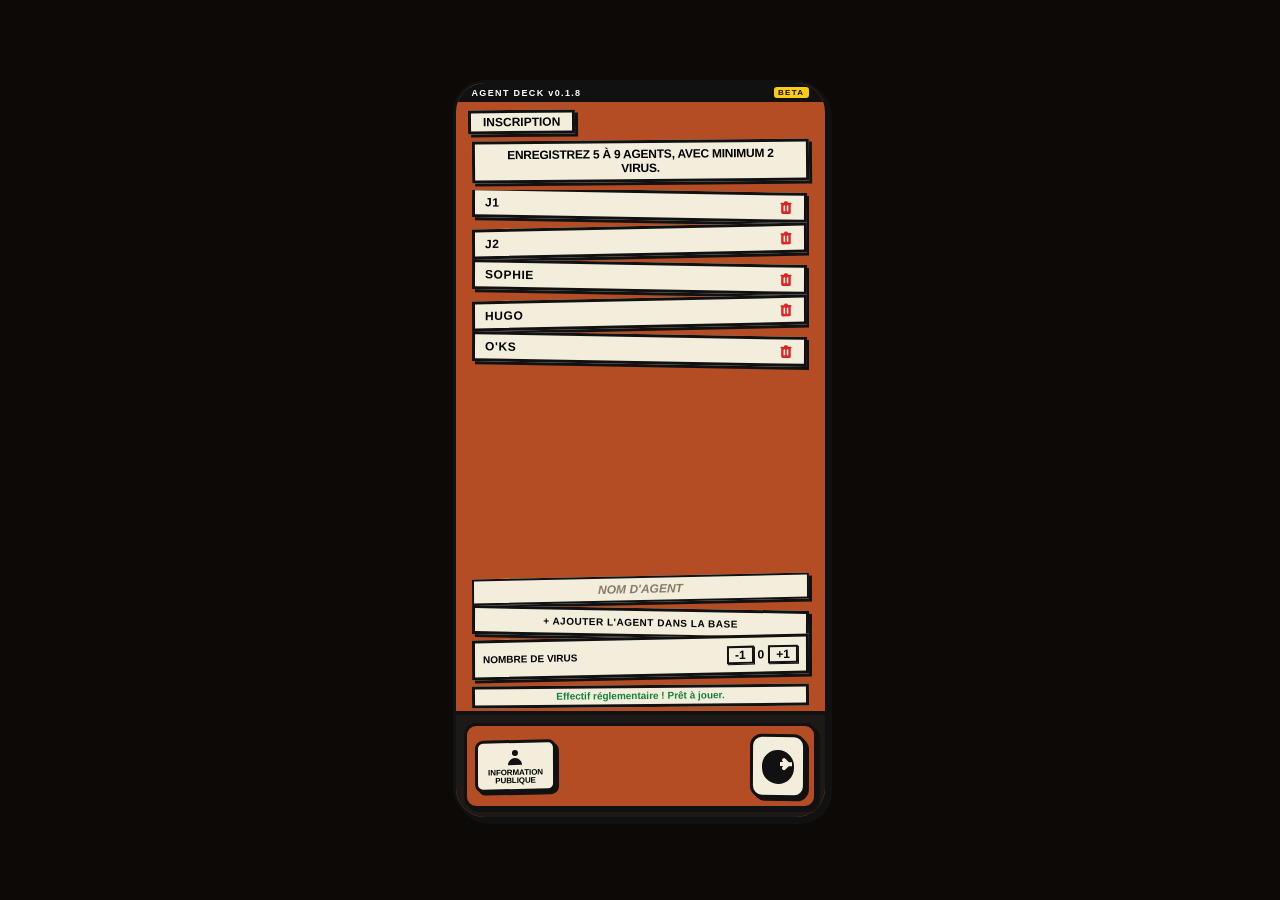
==== commit 7f7b63bb: "bugfixs" ====
--- a/ag3/index.html
+++ b/ag3/index.html
@@ -16,7 +16,7 @@
 
         <!-- BARRE STATUT (Haut de page) -->
         <div class="status-bar">
-            <span class="brand-name">AGENT DECK v1.5</span>
+            <span class="brand-name">AGENT DECK v0.1.8</span>
             <span id="screen-badge" class="badge">BETA</span>
         </div>
 
@@ -456,11 +456,11 @@
                 </div>
             </div>
             <!-- ================= ÉCRAN 05 : ACTION SELECTION ================= -->
-            <div id="screen-select" class="screen-layout">
+            <div id="screen-select" class="compact screen-layout">
                 <div class="header-name spy-tilt-left">
                     <h1 class="header-name-act">&NAME_HERE&</h1>
                 </div>
-                <div class="info-card spy-tilt-slight">
+                <div class="info-card spy-tilt-right">
                     <h1 id="select-title">INFORMATEUR SECRET</h1>
                 </div>
 
@@ -494,9 +494,9 @@
                 </div>
 
                 <!-- Bouton de validation d'analyse -->
-                <button onclick="verifySuspectFactions()" class="spy-btn btn-confirm-suspects spy-tilt-slight">
+                <!--<button onclick="verifySuspectFactions()" class="spy-btn btn-confirm-suspects spy-tilt-slight">
                     APPUYEZ POUR CONFIRMER LA SÉLECTION
-                </button>
+                </button>-->
             </div>
 
 
--- a/ag3/style.css
+++ b/ag3/style.css
@@ -270,6 +270,13 @@
     letter-spacing: 0.05em;
 }
 
+.agent-act {
+    font-size: 12px;
+    font-weight: 900;
+    letter-spacing: 0.05em;
+    color: var(--spy-red-dark);
+}
+
 .agent-delete-btn {
     background: transparent;
     border: none;
@@ -389,7 +396,7 @@
 
 /* États cachés/Révélables */
 .hidden-role {
-    filter: blur(25px);
+    filter: blur(100px);
     opacity: 0.2;
     transition: filter 0.2s ease, opacity 0.2s ease;
 }
@@ -1083,4 +1090,10 @@
 
 .fix-sized-20 {
     height: 20vh;
+}
+
+.compact * {
+  margin-bottom: 0;
+  padding: 1px;
+  height: auto;
 }
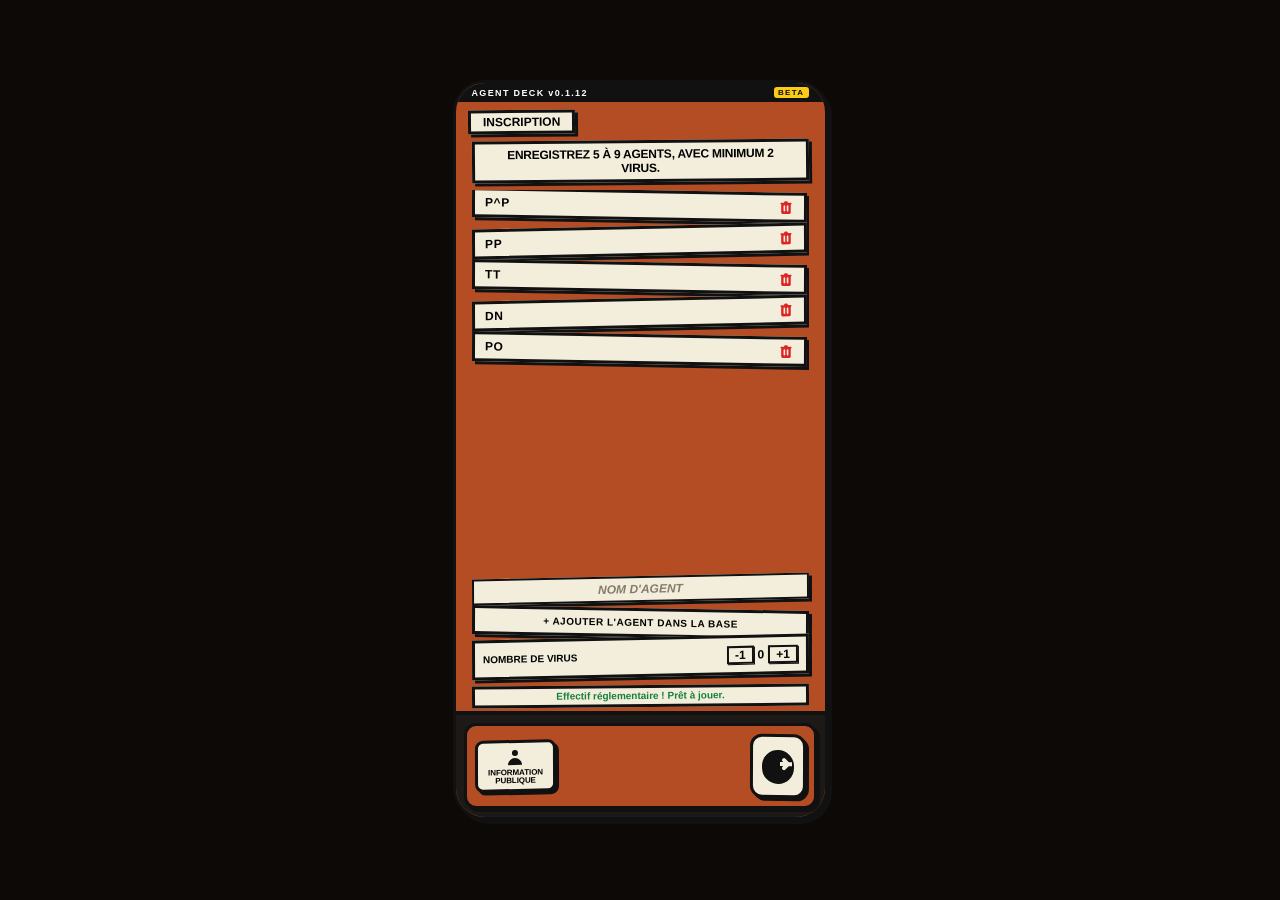
==== commit c511d7a6: "bgf" ====
--- a/ag3/index.html
+++ b/ag3/index.html
@@ -16,7 +16,7 @@
 
         <!-- BARRE STATUT (Haut de page) -->
         <div class="status-bar">
-            <span class="brand-name">AGENT DECK v0.1.8</span>
+            <span class="brand-name">AGENT DECK v0.1.12</span>
             <span id="screen-badge" class="badge">BETA</span>
         </div>
 
@@ -326,61 +326,17 @@
 </div>
 
 <div class="private-page">
-    <div class="envelope-line spy-tilt-left">
-        <p>À partir de maintenant, pour gagner, vous devez <span class="text-highlight-bold">faire emprisonner J1</span>.</p>
-    </div>
-    <div class="envelope-line spy-tilt-right">
-        <p>Peu importe qui gagne la partie (Le Service ou le VIRUS), votre unique condition de victoire est la chute de votre cible.</p>
-    </div>
-    <div class="envelope-line spy-tilt-slight">
-        <span class="target-subtext">Votre cible :</span> <span class="target-name">J1</span>
-    </div>
-    <div class="envelope-line spy-tilt-left">
-        <p class="tips-text">Astuce : Orientez les soupçons et votez stratégiquement pour envoyer J1 derrière les barreaux.</p>
-    </div>
-</div>
-
-<div class="private-page">
-    <div class="envelope-line spy-tilt-right">
-        <p>À partir de maintenant, pour gagner, vous devez <span class="text-highlight-bold">faire gagner J1</span>.</p>
-    </div>
-    <div class="envelope-line spy-tilt-left">
-        <p>Vous vous éprenez d'amour pour J1, dont le bonheur est la seule chose qui compte.</p>
-    </div>
-    <div class="envelope-line spy-tilt-slight">
-        <span class="target-subtext">Vous adorez :</span> <span class="target-name">J1</span>
-    </div>
-    <div class="envelope-line spy-tilt-right">
-        <p class="tips-text">Astuce : Essayez de découvrir à quelle équipe J1 appartient et aidez-les de toutes les manières possibles.</p>
-    </div>
-</div>
-
-<div class="private-page">
-    <div class="envelope-line spy-tilt-slight">
-        <p>Vos ordres ont changé : vous devez <span class="text-highlight-bold">devenir le Bouc Émissaire</span> de cette mission.</p>
-    </div>
-    <div class="envelope-line spy-tilt-left">
-        <p>Pour remporter la victoire, vous devez impérativement <span class="text-highlight-bold">vous faire emprisonner</span> à la fin du tour.</p>
-    </div>
-    <div class="envelope-line spy-tilt-right">
-        <p>Si vous y parvenez, vous gagnez <span class="text-highlight-bold">seul</span> et sabotez les deux autres agences.</p>
-    </div>
-    <div class="envelope-line spy-tilt-left">
-        <p class="tips-text">Astuce : Comportez-vous de manière suspecte pour attirer les votes sur vous, sans paraître trop évident.</p>
-    </div>
-</div>
-
-<div class="private-page">
-    <div class="envelope-line spy-tilt-left">
-        <p>Votre puce sous-cutanée s'est activée. <span class="text-highlight-bold">Vous changez de camp instantanément !</span></p>
-    </div>
-    <div class="envelope-line spy-tilt-right">
-        <span class="target-subtext">Votre nouvelle agence :</span>
-        <span class="text-highlight-bold">[VIRUS (si vous étiez Service) / Service (si vous étiez VIRUS)]</span>
-    </div>
-    <div class="envelope-line spy-tilt-slight">
-        <p class="tips-text">Attention : Vos conditions de victoire sont désormais alignées sur les objectifs de votre nouvelle équipe. Ne révélez pas ce revirement.</p>
-    </div>
+    
+</div>
+
+<div class="private-page">
+</div>
+
+<div class="private-page">
+</div>
+
+<div class="private-page">
+    
 </div>
 
 <div class="private-page">
@@ -504,11 +460,11 @@
             <div id="screen-results" class="screen-layout">
                 <div class="results-container">
                     <!-- GAGNANTS -->
-                    <div class="results-category" id="results-winners-grid">
+                    <div class="results-category">
                         <div class="results-category-header spy-tilt-left">
                             GAGNANTS
                         </div>
-                        <div class="results-row-grid">
+                        <div class="results-row-grid" id="results-winners-grid">
                             <!--
                             <div class="result-card spy-tilt-right">
                                 <span class="result-icon">☣️</span>
--- a/ag3/style.css
+++ b/ag3/style.css
@@ -643,7 +643,7 @@
 }
 
 .result-text-main {
-    font-size: 11px;
+    font-size: 17px;
     font-weight: 900;
     letter-spacing: 0.05em;
 }
@@ -654,7 +654,7 @@
 
 .result-subtext {
     color: #6b7280;
-    font-size: 9px;
+    font-size: 13px;
     text-transform: uppercase;
 }
 
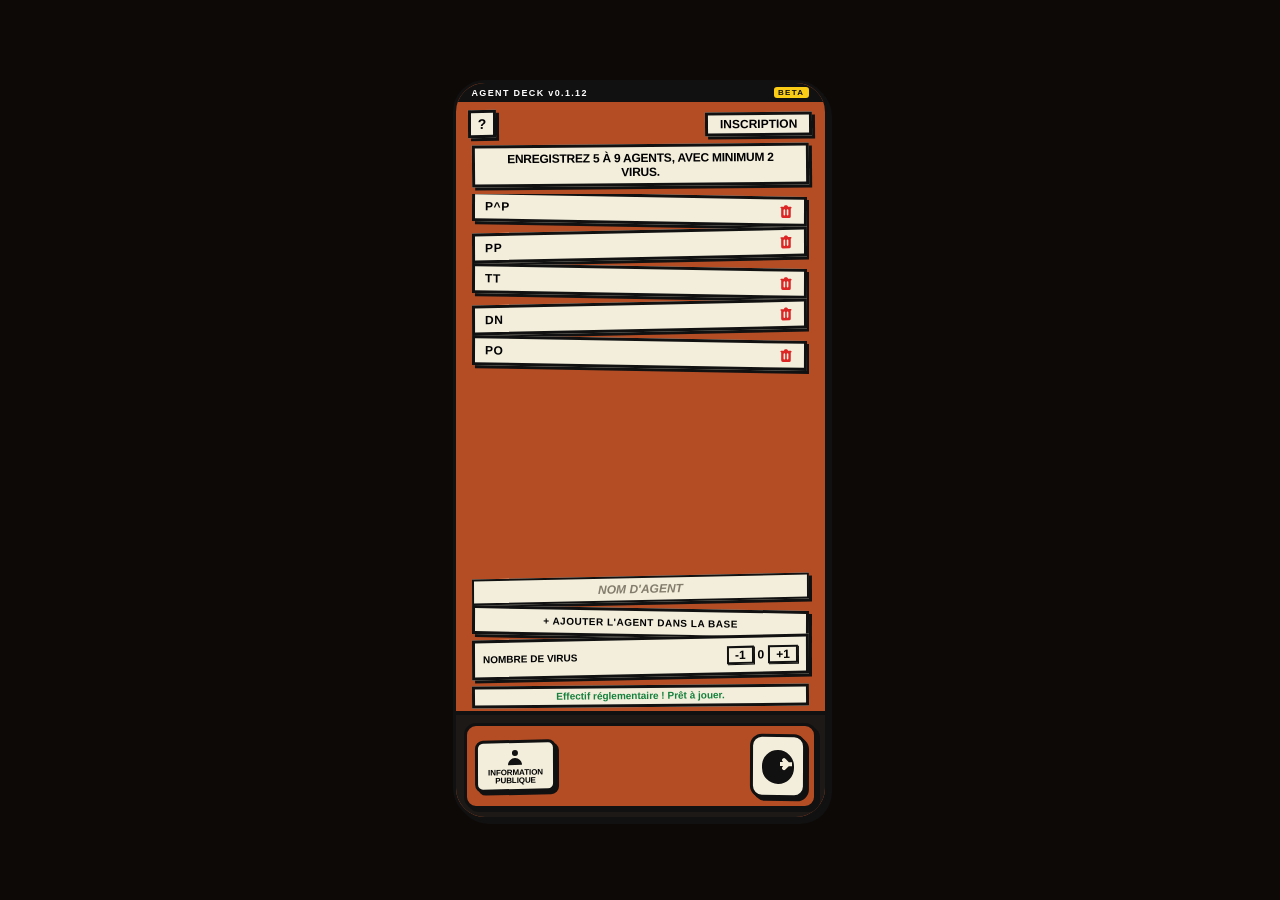
==== commit d9f7a145: "wazo" ====
--- a/ag3/index.html
+++ b/ag3/index.html
@@ -7,6 +7,13 @@
     <title>Enquete</title>
 
     <link rel="stylesheet" href="style.css">
+    <link rel="manifest" href="manifest.json">
+    <script data-goatcounter="https://infiltresgame.goatcounter.com/count" async src="//gc.zgo.at/count.js"></script>
+    <script>if ('serviceWorker' in navigator) {
+            window.addEventListener('load', () => {
+                navigator.serviceWorker.register('./sw.js').catch(err => console.log('SW failed', err));
+            });
+        }</script>
 </head>
 
 <body>
@@ -23,9 +30,9 @@
         <!-- HEADER UTILITAIRE -->
         <div class="header-utility">
             <!-- Bouton aide -->
-            <!--<button onclick="toggleInfoModal()" class="spy-btn btn-help spy-tilt-left">
+            <button onclick="toggleInfoModal()" class="spy-btn btn-help spy-tilt-left">
                 ?
-            </button>-->
+            </button>
 
             <!-- Titre d'écran dynamique -->
             <div id="screen-header-title" class="screen-title spy-tilt-slight">
@@ -639,12 +646,130 @@
     <!-- MODAL POPUP D'AIDE TECHNIQUE -->
     <div id="help-modal" class="modal-overlay" onclick="handleOutsideModalClick(event)">
         <div class="modal-card spy-tilt-slight">
-            <h3>🕵️ INTERFACE EMBARQUÉE</h3>
-            <p>
-                Chaque page est calibrée sans aucun défilement vertical. Le bouton en forme d'empreinte digitale au bas
-                de l'appareil remplace la commande "Suivant". Un clic rapide change d'écran, tandis qu'un maintien
-                prolongé déverrouille les briefings de mission floutés.
-            </p>
+            <h3>CONFIGURATION</h3>
+            <div id="gdt-config" class="config-panel">
+                <h4>Configuration GDt.act</h4>
+                <p>Choisissez les éléments actifs pour chaque groupe.</p>
+
+                <fieldset style="margin-bottom:10px;">
+                    <legend>VIS</legend>
+                    <label><input id="vis-master" type="checkbox"> Tout sélectionner</label>
+                    <div style="display:flex;flex-wrap:wrap;gap:8px;margin-top:8px;">
+                        <label><input class="gdt-checkbox" data-list="vis" value="cfs" type="checkbox"> cfs</label>
+                        <label><input class="gdt-checkbox" data-list="vis" value="IFS" type="checkbox"> IFS</label>
+                        <label><input class="gdt-checkbox" data-list="vis" value="aph" type="checkbox"> aph</label>
+                        <label><input class="gdt-checkbox" data-list="vis" value="rsd" type="checkbox"> rsd</label>
+                        <label><input class="gdt-checkbox" data-list="vis" value="ifa" type="checkbox"> ifa</label>
+                        <label><input class="gdt-checkbox" data-list="vis" value="its" type="checkbox"> its</label>
+                    </div>
+                </fieldset>
+
+                <fieldset style="margin-bottom:10px;">
+                    <legend>SEC</legend>
+                    <label><input id="sec-master" type="checkbox"> Tout sélectionner</label>
+                    <div style="display:flex;flex-wrap:wrap;gap:8px;margin-top:8px;">
+                        <label><input class="gdt-checkbox" data-list="sec" value="rcn" type="checkbox"> rcn</label>
+                        <label><input class="gdt-checkbox" data-list="sec" value="ado" type="checkbox"> ado</label>
+                        <label><input class="gdt-checkbox" data-list="sec" value="bem" type="checkbox"> bem</label>
+                        <label><input class="gdt-checkbox" data-list="sec" value="agd" type="checkbox"> agd</label>
+                        <label><input class="gdt-checkbox" data-list="sec" value="NRM" type="checkbox"> NRM</label>
+                    </div>
+                </fieldset>
+
+                <div style="display:flex;gap:8px;justify-content:flex-end;margin-top:12px;">
+                    <button onclick="resetGdtConfig()" class="spy-btn">Réinitialiser</button>
+                    <button onclick="saveGdtConfig()" class="spy-btn btn-apply-settings">Sauvegarder</button>
+                </div>
+
+                <script>
+                    (function(){
+                        const defaultConfig = {
+                            vis: ['cfs','IFS','aph','rsd','ifa','its'],
+                            sec: ['rcn','ado','bem','agd','NRM']
+                        };
+                        const STORAGE_KEY = 'gdt_act_config';
+
+                        function getCheckboxes(list) {
+                            return Array.from(document.querySelectorAll('.gdt-checkbox[data-list="'+list+'"]'));
+                        }
+
+                        function setMasterState(list) {
+                            const master = document.getElementById(list+'-master');
+                            const boxes = getCheckboxes(list);
+                            master.checked = boxes.length && boxes.every(b => b.checked);
+                        }
+
+                        function applyConfig(cfg) {
+                            ['vis','sec'].forEach(list => {
+                                const boxes = getCheckboxes(list);
+                                boxes.forEach(b => b.checked = (cfg[list] || []).includes(b.value));
+                                setMasterState(list);
+                            });
+                        }
+
+                        function loadGdtConfig() {
+                            try {
+                                const raw = localStorage.getItem(STORAGE_KEY);
+                                if (!raw) return defaultConfig;
+                                const parsed = JSON.parse(raw);
+                                return {
+                                    vis: Array.isArray(parsed.vis) ? parsed.vis : defaultConfig.vis,
+                                    sec: Array.isArray(parsed.sec) ? parsed.sec : defaultConfig.sec
+                                };
+                            } catch(e) {
+                                return defaultConfig;
+                            }
+                        }
+
+                        window.saveGdtConfig = function(){
+                            const cfg = { vis: [], sec: [] };
+                            ['vis','sec'].forEach(list => {
+                                getCheckboxes(list).forEach(b => { if (b.checked) cfg[list].push(b.value); });
+                            });
+                            localStorage.setItem(STORAGE_KEY, JSON.stringify(cfg));
+                            const toast = document.getElementById('toast-notif');
+                            if (toast) {
+                                toast.textContent = 'Configuration sauvegardée.';
+                                toast.style.opacity = '1';
+                                clearTimeout(window._gdtToastTimeout);
+                                window._gdtToastTimeout = setTimeout(()=>toast.style.opacity='0', 2000);
+                            }
+                        };
+
+                        window.resetGdtConfig = function(){
+                            localStorage.removeItem(STORAGE_KEY);
+                            applyConfig(defaultConfig);
+                            const toast = document.getElementById('toast-notif');
+                            if (toast) {
+                                toast.textContent = 'Configuration réinitialisée.';
+                                toast.style.opacity = '1';
+                                clearTimeout(window._gdtToastTimeout);
+                                window._gdtToastTimeout = setTimeout(()=>toast.style.opacity='0', 2000);
+                            }
+                        };
+
+                        // master checkbox handlers
+                        document.getElementById('vis-master').addEventListener('change', function(){
+                            getCheckboxes('vis').forEach(b => b.checked = this.checked);
+                        });
+                        document.getElementById('sec-master').addEventListener('change', function(){
+                            getCheckboxes('sec').forEach(b => b.checked = this.checked);
+                        });
+
+                        // individual checkbox handlers to update master
+                        document.querySelectorAll('.gdt-checkbox').forEach(cb => {
+                            cb.addEventListener('change', function(){
+                                setMasterState(this.dataset.list);
+                            });
+                        });
+
+                        // initialize with stored or default config
+                        document.addEventListener('DOMContentLoaded', function(){
+                            applyConfig(loadGdtConfig());
+                        });
+                    })();
+                </script>
+            </div>
             <button onclick="toggleInfoModal()" class="spy-btn btn-modal-close">
                 REPRENDRE
             </button>
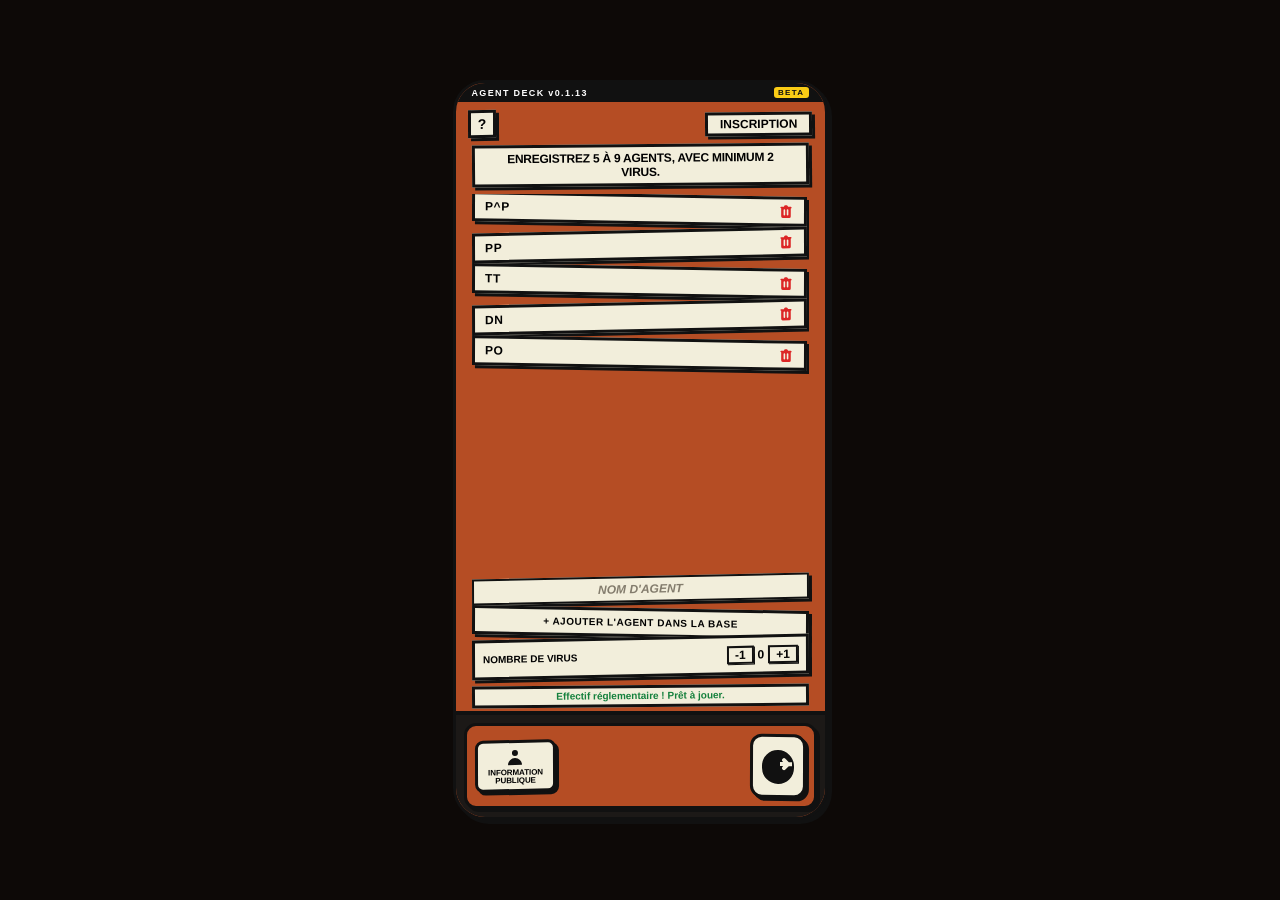
==== commit 527d62d1: "Update index.html" ====
--- a/ag3/index.html
+++ b/ag3/index.html
@@ -23,7 +23,7 @@
 
         <!-- BARRE STATUT (Haut de page) -->
         <div class="status-bar">
-            <span class="brand-name">AGENT DECK v0.1.12</span>
+            <span class="brand-name">AGENT DECK v0.1.13</span>
             <span id="screen-badge" class="badge">BETA</span>
         </div>
 
@@ -682,92 +682,97 @@
                 </div>
 
                 <script>
-                    (function(){
-                        const defaultConfig = {
-                            vis: ['cfs','IFS','aph','rsd','ifa','its'],
-                            sec: ['rcn','ado','bem','agd','NRM']
-                        };
-                        const STORAGE_KEY = 'gdt_act_config';
-
-                        function getCheckboxes(list) {
-                            return Array.from(document.querySelectorAll('.gdt-checkbox[data-list="'+list+'"]'));
-                        }
-
-                        function setMasterState(list) {
-                            const master = document.getElementById(list+'-master');
-                            const boxes = getCheckboxes(list);
-                            master.checked = boxes.length && boxes.every(b => b.checked);
-                        }
-
-                        function applyConfig(cfg) {
-                            ['vis','sec'].forEach(list => {
-                                const boxes = getCheckboxes(list);
-                                boxes.forEach(b => b.checked = (cfg[list] || []).includes(b.value));
-                                setMasterState(list);
-                            });
-                        }
-
-                        function loadGdtConfig() {
-                            try {
-                                const raw = localStorage.getItem(STORAGE_KEY);
-                                if (!raw) return defaultConfig;
-                                const parsed = JSON.parse(raw);
-                                return {
-                                    vis: Array.isArray(parsed.vis) ? parsed.vis : defaultConfig.vis,
-                                    sec: Array.isArray(parsed.sec) ? parsed.sec : defaultConfig.sec
-                                };
-                            } catch(e) {
-                                return defaultConfig;
-                            }
-                        }
-
-                        window.saveGdtConfig = function(){
-                            const cfg = { vis: [], sec: [] };
-                            ['vis','sec'].forEach(list => {
-                                getCheckboxes(list).forEach(b => { if (b.checked) cfg[list].push(b.value); });
-                            });
-                            localStorage.setItem(STORAGE_KEY, JSON.stringify(cfg));
-                            const toast = document.getElementById('toast-notif');
-                            if (toast) {
-                                toast.textContent = 'Configuration sauvegardée.';
-                                toast.style.opacity = '1';
-                                clearTimeout(window._gdtToastTimeout);
-                                window._gdtToastTimeout = setTimeout(()=>toast.style.opacity='0', 2000);
-                            }
-                        };
-
-                        window.resetGdtConfig = function(){
-                            localStorage.removeItem(STORAGE_KEY);
-                            applyConfig(defaultConfig);
-                            const toast = document.getElementById('toast-notif');
-                            if (toast) {
-                                toast.textContent = 'Configuration réinitialisée.';
-                                toast.style.opacity = '1';
-                                clearTimeout(window._gdtToastTimeout);
-                                window._gdtToastTimeout = setTimeout(()=>toast.style.opacity='0', 2000);
-                            }
-                        };
-
-                        // master checkbox handlers
-                        document.getElementById('vis-master').addEventListener('change', function(){
-                            getCheckboxes('vis').forEach(b => b.checked = this.checked);
-                        });
-                        document.getElementById('sec-master').addEventListener('change', function(){
-                            getCheckboxes('sec').forEach(b => b.checked = this.checked);
-                        });
-
-                        // individual checkbox handlers to update master
-                        document.querySelectorAll('.gdt-checkbox').forEach(cb => {
-                            cb.addEventListener('change', function(){
-                                setMasterState(this.dataset.list);
-                            });
-                        });
-
-                        // initialize with stored or default config
-                        document.addEventListener('DOMContentLoaded', function(){
-                            applyConfig(loadGdtConfig());
-                        });
-                    })();
+                    (function() {
+  const defaultConfig = {
+    vis: ['cfs', 'IFS', 'aph', 'rsd', 'ifa', 'its'],
+    sec: ['rcn', 'ado', 'bem', 'agd', 'NRM']
+  };
+  const STORAGE_KEY = 'gdt_act_config';
+
+  function getCheckboxes(list) {
+    return Array.from(document.querySelectorAll('.gdt-checkbox[data-list="'+list+'"]'));
+  }
+
+  function setMasterState(list) {
+    const master = document.getElementById(list+'-master');
+    const boxes = getCheckboxes(list);
+    master.checked = boxes.length && boxes.every(b => b.checked);
+  }
+
+  function applyConfig(cfg) {
+    ['vis', 'sec'].forEach(list => {
+      const boxes = getCheckboxes(list);
+      boxes.forEach(b => b.checked = (cfg[list] || []).includes(b.value));
+      setMasterState(list);
+    });
+  }
+
+  function loadGdtConfig() {
+    try {
+      const raw = localStorage.getItem(STORAGE_KEY);
+      if (!raw) return defaultConfig;
+      const parsed = JSON.parse(raw);
+      return {
+        vis: Array.isArray(parsed.vis) ? parsed.vis: defaultConfig.vis,
+        sec: Array.isArray(parsed.sec) ? parsed.sec: defaultConfig.sec
+      };
+    } catch(e) {
+      return defaultConfig;
+    }
+  }
+
+  window.saveGdtConfig = function() {
+    const cfg = {
+      vis: [],
+      sec: []
+    };
+    ['vis',
+      'sec'].forEach(list => {
+        getCheckboxes(list).forEach(b => {
+          if (b.checked) cfg[list].push(b.value);
+        });
+      });
+    localStorage.setItem(STORAGE_KEY, JSON.stringify(cfg));
+    GDt.act.vis = cfg.vis;
+    GDt.act.sec = cfg.sec;
+    alert("Config enregistree");
+  };
+
+  window.resetGdtConfig = function() {
+    localStorage.removeItem(STORAGE_KEY);
+    applyConfig(defaultConfig);
+    const toast = document.getElementById('toast-notif');
+    if (toast) {
+      toast.textContent = 'Configuration réinitialisée.';
+      toast.style.opacity = '1';
+      clearTimeout(window._gdtToastTimeout);
+      window._gdtToastTimeout = setTimeout(()=>toast.style.opacity = '0', 2000);
+    }
+  };
+
+  // master checkbox handlers
+  document.getElementById('vis-master').addEventListener('change', function() {
+    getCheckboxes('vis').forEach(b => b.checked = this.checked);
+  });
+  document.getElementById('sec-master').addEventListener('change', function() {
+    getCheckboxes('sec').forEach(b => b.checked = this.checked);
+  });
+
+  // individual checkbox handlers to update master
+  document.querySelectorAll('.gdt-checkbox').forEach(cb => {
+    cb.addEventListener('change', function() {
+      setMasterState(this.dataset.list);
+    });
+  });
+
+  // initialize with stored or default config
+  document.addEventListener('DOMContentLoaded', function() {
+    applyConfig(loadGdtConfig());
+  });
+})();
+
+
+// While infini
                 </script>
             </div>
             <button onclick="toggleInfoModal()" class="spy-btn btn-modal-close">
